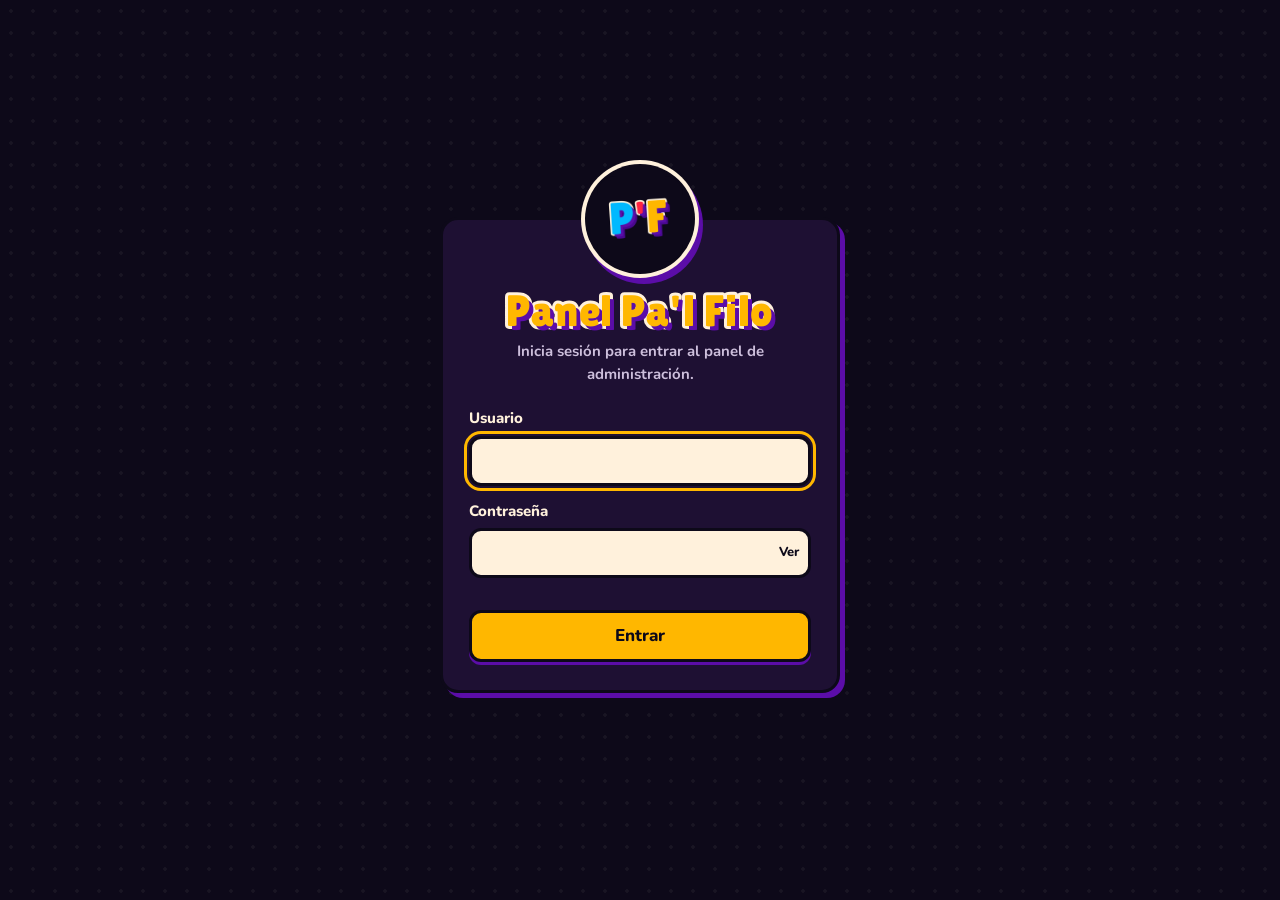
==== Pages/admin.html @ 674d51af "Fuera TAZ: el panel de administración pasa a Pa'l Filo Logo y favicon nuevos, carpa noche en vez del" ====
<!DOCTYPE html>
<html lang="es">
<head>
<meta charset="utf-8">
<meta name="robots" content="noindex">
<title>Admin Pa'l Filo</title>
<link rel="icon" href="../IMG/favicon.png?v=46" type="image/png">
<!-- Entrada del panel: pide sesión y abre la página de inicio del usuario
     (admin → Estadísticas) -->
<script src="../JS/auth.js?v=46"></script>
<script>if(PF_AUTH.activa())location.replace(PF_AUTH.inicio())</script>
</head>
<body style="background:#1c0f0c;color:#fff3dc;font-family:system-ui,sans-serif">
<p><a href="../index.html" style="color:#ffc933">Ir al inicio de sesión</a></p>
</body>
</html>
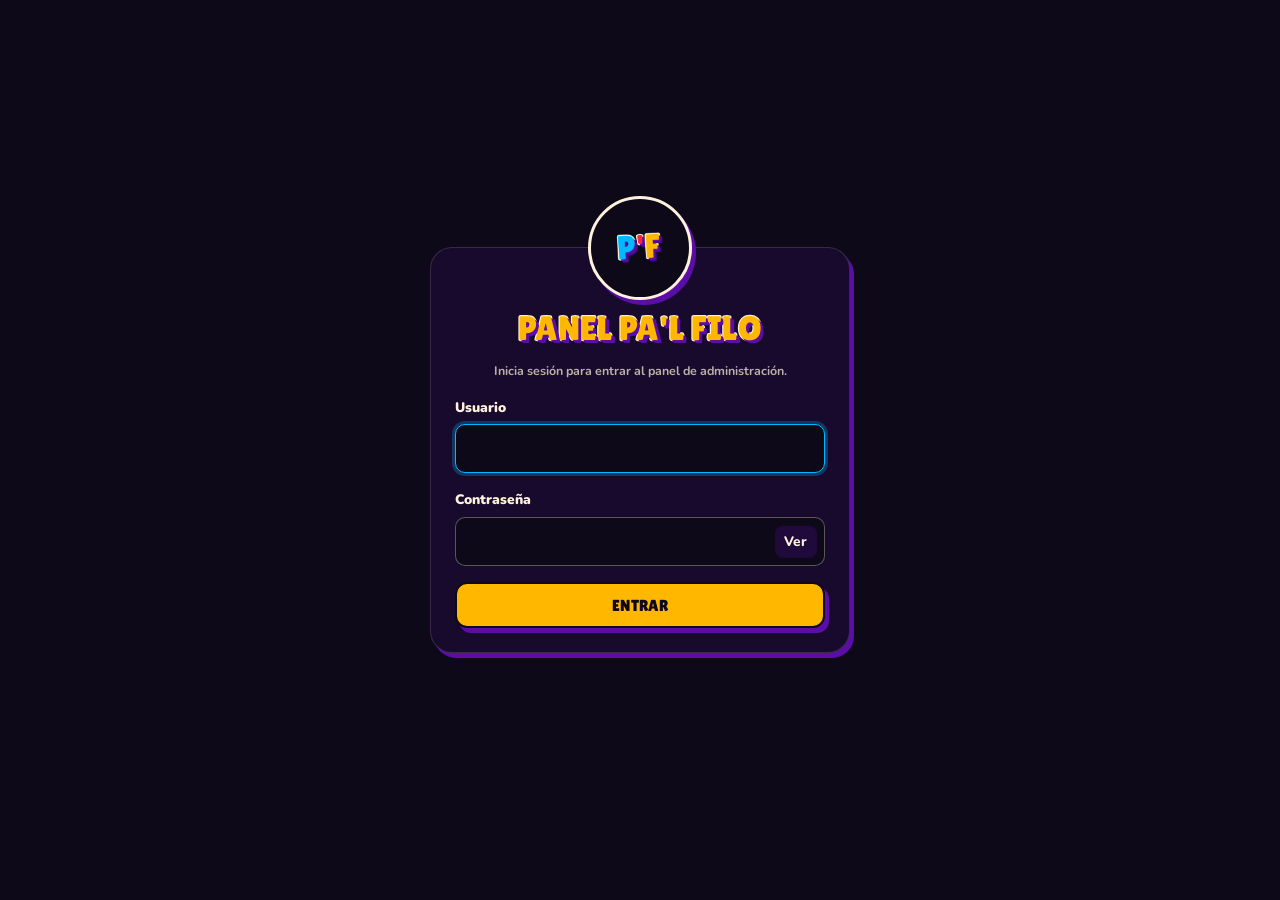
==== commit 4cb00f85: "Panel de administración reconstruido con la guía de Pa'l Filo Una sola hoja de estilos (panel.css) s" ====
--- a/Pages/admin.html
+++ b/Pages/admin.html
@@ -4,10 +4,16 @@
 <meta charset="utf-8">
 <meta name="robots" content="noindex">
 <title>Admin Pa'l Filo</title>
-<link rel="icon" href="../IMG/favicon.png?v=46" type="image/png">
+<meta name="theme-color" content="#0D0919">
+<link rel="preconnect" href="https://fonts.googleapis.com">
+<link rel="preconnect" href="https://fonts.gstatic.com" crossorigin>
+<link href="https://fonts.googleapis.com/css2?family=Lilita+One&family=Nunito:wght@500;600;700;800;900&display=swap" rel="stylesheet">
+<link rel="stylesheet" href="../Styles/palfilo.css?v=47">
+<link rel="stylesheet" href="../Styles/panel.css?v=47">
+<link rel="icon" href="../IMG/favicon.png?v=47" type="image/png">
 <!-- Entrada del panel: pide sesión y abre la página de inicio del usuario
      (admin → Estadísticas) -->
-<script src="../JS/auth.js?v=46"></script>
+<script src="../JS/auth.js?v=47"></script>
 <script>if(PF_AUTH.activa())location.replace(PF_AUTH.inicio())</script>
 </head>
 <body style="background:#1c0f0c;color:#fff3dc;font-family:system-ui,sans-serif">
--- a/Styles/palfilo.css
+++ b/Styles/palfilo.css
@@ -0,0 +1,276 @@
+/* =====================================================================
+   Pa'l Filo · Sistema de diseño
+   Fuente de verdad: Guía de marca (tazmaniafood.github.io/branding-TAZ)
+   Solo tokens aprobados. Las superficies se mezclan de noche + uva + crema.
+   Reglas: ninguna letra brilla; el brillo vive solo en formas e imágenes
+   de ambiente. Placas = borde noche + sombra uva en bloque.
+   ===================================================================== */
+@layer tokens, reset, base, layout, components, utilities;
+
+@layer tokens {
+  :root {
+    color-scheme: dark;
+    /* Paleta */
+    --noche: #0D0919;
+    --uva: #5B0DA8;
+    --crema: #FFF1DC;
+    --mango: #FFB700;
+    --tomate: #FF2440;
+    --cian: #00B9FF;
+    --lima: #7CFF6B;
+
+    /* Superficies y texto: mezclas de la paleta */
+    --sup-1: color-mix(in srgb, var(--uva) 14%, var(--noche));
+    --sup-2: color-mix(in srgb, var(--uva) 24%, var(--noche));
+    --sup-3: color-mix(in srgb, var(--uva) 34%, var(--noche));
+    --linea: rgb(255 241 220 / 0.14);
+    --linea-fuerte: rgb(255 241 220 / 0.32);
+    --texto: var(--crema);
+    --texto-2: color-mix(in srgb, var(--crema) 72%, var(--noche));
+    --texto-3: color-mix(in srgb, var(--crema) 52%, var(--noche));
+
+    /* Letras */
+    --f-letrero: 'Lilita One', system-ui, sans-serif;
+    --f-texto: 'Nunito', system-ui, sans-serif;
+    --t-0: clamp(0.8rem, 0.78rem + 0.1vw, 0.86rem);
+    --t-1: clamp(0.94rem, 0.9rem + 0.15vw, 1rem);
+    --t-2: clamp(1.1rem, 1rem + 0.4vw, 1.3rem);
+    --t-3: clamp(1.5rem, 1.2rem + 1.2vw, 2.1rem);
+    --t-4: clamp(2.2rem, 1.6rem + 2.6vw, 3.6rem);
+    --t-5: clamp(2.8rem, 1.8rem + 4.6vw, 5.6rem);
+
+    /* Espacios */
+    --e-1: 0.25rem; --e-2: 0.5rem; --e-3: 0.75rem; --e-4: 1rem;
+    --e-5: 1.5rem; --e-6: 2rem; --e-7: 3rem; --e-8: 4.5rem;
+
+    /* Formas */
+    --r-1: 8px; --r-2: 12px; --r-3: 16px; --r-4: 22px; --r-pill: 999px;
+    --borde: 2px solid var(--noche);
+    --sombra: 4px 5px 0 var(--uva);
+    --sombra-chica: 3px 3px 0 var(--uva);
+    --ancho: 1200px;
+    --carpa-alto: 76px;
+    --ease: cubic-bezier(0.2, 0.7, 0.2, 1);
+    --rebote: cubic-bezier(0.34, 1.56, 0.64, 1);
+  }
+}
+
+@layer reset {
+  *, *::before, *::after { box-sizing: border-box; }
+  html { -webkit-text-size-adjust: 100%; font-synthesis: none; scroll-padding-top: calc(var(--carpa-alto) + 16px); }
+  body, h1, h2, h3, h4, p, figure, ul, ol, fieldset { margin: 0; }
+  ul[role="list"], ol[role="list"] { padding: 0; list-style: none; }
+  img, svg { display: block; max-width: 100%; height: auto; }
+  button, input, select, textarea { font: inherit; color: inherit; }
+  button { cursor: pointer; }
+  fieldset { border: 0; padding: 0; min-width: 0; }
+  [hidden] { display: none !important; }
+}
+
+@layer base {
+  @view-transition { navigation: auto; }
+  body {
+    min-height: 100dvh; display: flex; flex-direction: column;
+    background: var(--noche); color: var(--texto);
+    font: 500 var(--t-1)/1.55 var(--f-texto);
+    padding-bottom: env(safe-area-inset-bottom, 0px);
+  }
+  :focus-visible { outline: 3px solid var(--cian); outline-offset: 3px; border-radius: 6px; }
+  a { color: inherit; }
+  ::selection { background: var(--mango); color: var(--noche); }
+  @media (prefers-reduced-motion: reduce) {
+    *, *::before, *::after { animation-duration: 0.01ms !important; animation-iteration-count: 1 !important; transition-duration: 0.01ms !important; scroll-behavior: auto !important; }
+    @view-transition { navigation: none; }
+  }
+}
+
+@layer layout {
+  .envoltura { width: min(100% - 2 * var(--e-4), var(--ancho)); margin-inline: auto; }
+  main { flex: 1; }
+  .seccion { padding-block: var(--e-7); }
+  .sr { position: absolute; width: 1px; height: 1px; padding: 0; margin: -1px; overflow: hidden; clip: rect(0 0 0 0); white-space: nowrap; border: 0; }
+}
+
+@layer components {
+  /* ---------- Letrero de picó: títulos ----------
+     Relleno de color, contorno crema y sombra uva en bloque. Sin brillo. */
+  .letrero {
+    font-family: var(--f-letrero); font-weight: 400; text-transform: uppercase; line-height: 0.98;
+    color: var(--n, var(--mango));
+    -webkit-text-stroke: 0.07em var(--crema); paint-order: stroke fill;
+    text-shadow: 0.06em 0.06em 0 var(--uva), 0.1em 0.1em 0 var(--uva);
+    letter-spacing: 0.01em;
+  }
+  /* Lilita plana: frases, botones, etiquetas */
+  .plana { font-family: var(--f-letrero); font-weight: 400; text-transform: uppercase; letter-spacing: 0.02em; line-height: 1.05; }
+
+  /* ---------- Carpa (barra de arriba) ---------- */
+  .carpa {
+    position: sticky; top: 0; z-index: 40; isolation: isolate;
+    background: var(--noche);
+    padding-top: env(safe-area-inset-top, 0px);
+  }
+  .carpa::before {
+    content: ""; position: absolute; inset: 0; z-index: -1; opacity: 0.2;
+    background: url("../IMG/Marca/azulejos-costenos.svg") 0 0 / 420px auto repeat;
+  }
+  .carpa::after {
+    content: ""; position: absolute; left: 0; right: 0; top: 100%; height: 12px; pointer-events: none;
+    background: radial-gradient(circle at 14px 0, var(--noche) 11px, var(--linea-fuerte) 11px 12.5px, transparent 13px) 0 0 / 28px 12px repeat-x;
+  }
+  .carpa__fila { display: flex; align-items: center; gap: var(--e-3); min-height: var(--carpa-alto); padding-inline: max(var(--e-4), env(safe-area-inset-left)); }
+  .sello {
+    flex: none; display: block; width: 56px; height: 56px; border-radius: 50%;
+    background: var(--noche); border: 3px solid var(--crema); box-shadow: var(--sombra-chica);
+    view-transition-name: sello; transition: transform 0.2s var(--ease);
+  }
+  .sello:hover { transform: rotate(-8deg) scale(1.05); }
+  .sello img { width: 100%; height: 100%; object-fit: contain; padding: 4px; }
+  .menu { flex: 1; min-width: 0; display: flex; gap: var(--e-2); overflow-x: auto; scrollbar-width: none; padding: 6px 4px 9px; }
+  .menu::-webkit-scrollbar { display: none; }
+  .menu a {
+    flex: none; text-decoration: none; color: var(--noche);
+    font: 400 0.95rem/1 var(--f-letrero); text-transform: uppercase; letter-spacing: 0.03em;
+    padding: 0.62rem 0.95rem 0.55rem; border-radius: var(--r-2);
+    background: color-mix(in srgb, var(--crema) 92%, var(--noche)); border: var(--borde); box-shadow: var(--sombra-chica);
+    transition: transform 0.15s var(--ease), background 0.15s;
+  }
+  .menu a:hover { background: var(--crema); transform: translateY(-2px); }
+  .menu a[aria-current="page"] { background: var(--mango); }
+  .carrito-btn { flex: none; display: inline-flex; align-items: center; gap: 0.5rem; }
+  .carrito-btn img { width: 22px; height: 22px; }
+  .carrito-btn b { min-width: 1.6em; padding: 0.15em 0.4em; border-radius: var(--r-pill); background: var(--tomate); color: var(--crema); font: 900 0.8rem/1.2 var(--f-texto); text-align: center; }
+  @media (max-width: 720px) {
+    .carpa__fila { flex-wrap: wrap; row-gap: 0; padding-top: 8px; }
+    .menu { order: 3; flex-basis: 100%; margin-inline: calc(-1 * var(--e-4)); padding-inline: var(--e-4); }
+    .carrito-btn { margin-left: auto; }
+  }
+
+  /* ---------- Botones ---------- */
+  .btn {
+    display: inline-flex; align-items: center; justify-content: center; gap: 0.5rem; text-decoration: none; text-align: center;
+    font: 400 1rem/1 var(--f-letrero); text-transform: uppercase; letter-spacing: 0.03em;
+    padding: 0.85rem 1.3rem 0.75rem; border-radius: var(--r-2); border: var(--borde); color: var(--noche);
+    box-shadow: var(--sombra); transition: translate 0.15s var(--ease), box-shadow 0.15s var(--ease);
+  }
+  .btn:hover { translate: 0 -2px; box-shadow: 5px 7px 0 var(--uva); }
+  .btn:active { translate: 3px 4px; box-shadow: 0 0 0 var(--uva); }
+  .btn--primario { background: var(--mango); }
+  .btn--secundario { background: var(--crema); }
+  .btn--whatsapp { background: var(--lima); }
+  .btn--chico { font-size: 0.85rem; padding: 0.6rem 0.9rem 0.52rem; }
+  .btn--grande { font-size: 1.15rem; padding: 1rem 1.6rem 0.9rem; }
+  .btn:disabled, .btn[aria-disabled="true"] {
+    background: color-mix(in srgb, var(--crema) 22%, var(--noche)); color: color-mix(in srgb, var(--crema) 55%, var(--noche));
+    box-shadow: none; translate: none; cursor: not-allowed;
+  }
+  .btn-texto { background: none; border: 0; padding: 0.3rem 0; color: var(--texto-2); font-weight: 800; text-decoration: underline; text-underline-offset: 3px; }
+  .btn-texto:hover { color: var(--crema); }
+
+  /* ---------- Segmento ---------- */
+  .segmento { display: flex; align-items: center; gap: 4px; padding: 5px; border-radius: var(--r-pill); background: var(--noche); border: 1.5px solid var(--linea); }
+  .segmento__label { flex: none; color: var(--texto-2); font-weight: 900; font-size: var(--t-0); padding: 0 0.5rem 0 0.6rem; }
+  .segmento__label small { display: block; font-weight: 700; color: var(--texto-3); }
+
+  /* ---------- Chips ---------- */
+  .chip {
+    display: inline-flex; align-items: center; gap: 0.4rem; font: 400 0.9rem/1 var(--f-letrero); text-transform: uppercase; letter-spacing: 0.03em;
+    padding: 0.55rem 0.9rem 0.48rem; border-radius: var(--r-pill); color: var(--crema); background: transparent;
+    border: 2px solid var(--linea-fuerte); transition: background 0.15s, color 0.15s, border-color 0.15s;
+  }
+  .chip:hover { border-color: var(--mango); color: var(--mango); }
+  .chip[aria-pressed="true"], .chip.on { background: var(--mango); color: var(--noche); border-color: var(--noche); box-shadow: var(--sombra-chica); }
+
+  /* ---------- Contador ---------- */
+  .contador { display: inline-flex; align-items: center; gap: 0.15rem; padding: 0.2rem; border-radius: var(--r-pill); border: 2px solid var(--linea-fuerte); background: var(--noche); }
+  .contador button, .contador [role="button"] {
+    display: grid; place-items: center; width: 2.2rem; height: 2.2rem; border-radius: 50%; border: 0;
+    background: var(--crema); color: var(--noche); font: 900 1.15rem/1 var(--f-texto); cursor: pointer; user-select: none;
+  }
+  .contador button:hover, .contador [role="button"]:hover { background: var(--mango); }
+  .contador > span, .contador > i, .contador > b { min-width: 2rem; text-align: center; font: 400 1.1rem/1 var(--f-letrero); font-style: normal; color: var(--crema); }
+
+  /* ---------- Precios ---------- */
+  .precio {
+    display: inline-block; font: 900 0.85rem/1 var(--f-texto); letter-spacing: 0.01em; font-variant-numeric: tabular-nums;
+    color: var(--mango); background: var(--noche); border-radius: var(--r-pill); padding: 0.38rem 0.7rem; border: 1px solid rgb(255 183 0 / 0.35);
+  }
+  .precio:empty { display: none; }
+  .precio--extra { color: var(--crema); border-color: var(--linea-fuerte); }
+  .total {
+    display: inline-flex; align-items: baseline; gap: 0.5rem; font: 400 2rem/1 var(--f-letrero); color: var(--noche);
+    background: var(--mango); border: var(--borde); border-radius: var(--r-2); padding: 0.55rem 1rem 0.45rem; box-shadow: var(--sombra);
+    font-variant-numeric: tabular-nums;
+  }
+  .total small { font: 900 0.7rem/1 var(--f-texto); text-transform: uppercase; letter-spacing: 0.08em; }
+
+  /* ---------- Etiquetas ---------- */
+  .etiqueta { display: inline-block; font: 400 0.78rem/1 var(--f-letrero); text-transform: uppercase; letter-spacing: 0.04em; padding: 0.42rem 0.6rem 0.36rem; border-radius: var(--r-1); }
+  .etiqueta--promo { background: var(--tomate); color: var(--crema); }
+  .etiqueta--suave { border: 1.5px solid var(--linea-fuerte); color: var(--crema); }
+  .etiqueta--mango { background: var(--mango); color: var(--noche); }
+
+  /* ---------- Campos ---------- */
+  .campo { display: grid; gap: 0.4rem; }
+  .campo > span { font-weight: 900; color: var(--crema); font-size: var(--t-0); }
+  .campo > span i { font-style: normal; font-weight: 600; color: var(--texto-3); }
+  .campo input, .campo select, .campo textarea {
+    width: 100%; color: var(--crema); background: var(--noche); border: 1.5px solid var(--linea-fuerte); border-radius: 10px; padding: 0.75rem 0.85rem;
+  }
+  .campo input::placeholder { color: var(--texto-3); }
+  .campo input:focus, .campo select:focus, .campo textarea:focus { outline: none; border-color: var(--cian); box-shadow: 0 0 0 3px rgb(0 185 255 / 0.25); }
+  .campo.mal input { border-color: var(--tomate); box-shadow: 0 0 0 3px rgb(255 36 64 / 0.22); }
+
+  /* ---------- Tarjeta base ---------- */
+  .tarjeta { background: var(--sup-1); border: 1.5px solid var(--linea); border-radius: var(--r-3); }
+
+  /* ---------- Cenefa: línea decorativa de sección ---------- */
+  .cenefa { display: block; height: 10px; width: 120px; background: radial-gradient(circle at 5px 5px, var(--n, var(--mango)) 3px, transparent 3.5px) 0 0 / 14px 10px repeat-x; }
+
+  /* ---------- Pie ---------- */
+  .pie { position: relative; margin-top: var(--e-8); padding: var(--e-7) 0 calc(var(--e-6) + env(safe-area-inset-bottom, 0px)); background: var(--noche); isolation: isolate; text-align: center; }
+  .pie::before { content: ""; position: absolute; inset: 0; z-index: -1; opacity: 0.14; background: url("../IMG/Marca/azulejos-costenos.svg") 0 0 / 420px auto repeat; }
+  .pie::after { content: ""; position: absolute; left: 0; right: 0; bottom: 100%; height: 12px; background: radial-gradient(circle at 14px 12px, var(--noche) 11px, var(--linea-fuerte) 11px 12.5px, transparent 13px) 0 0 / 28px 12px repeat-x; }
+  .pie__logo { width: min(280px, 70vw); margin: 0 auto var(--e-3); }
+  .pie__lema { font: 400 var(--t-2)/1.1 var(--f-letrero); text-transform: uppercase; color: var(--crema); }
+  .pie__redes { display: flex; justify-content: center; gap: var(--e-3); margin: var(--e-5) 0; padding: 0; list-style: none; }
+  .pie__redes img { width: 22px; height: 22px; border-radius: 50%; }
+  .pie__meta { color: var(--texto-3); font-size: var(--t-0); }
+
+  /* ---------- Carrito (cajón) ---------- */
+  .velo { position: fixed; inset: 0; z-index: 60; background: rgb(13 9 25 / 0.72); opacity: 0; pointer-events: none; transition: opacity 0.25s; }
+  .velo.on { opacity: 1; pointer-events: auto; }
+  .cajon {
+    position: fixed; top: 0; right: 0; bottom: 0; z-index: 61; width: min(420px, 100%);
+    display: flex; flex-direction: column; background: var(--sup-1); border-left: 2px solid var(--linea-fuerte);
+    padding-top: env(safe-area-inset-top, 0px); padding-bottom: env(safe-area-inset-bottom, 0px);
+    transform: translateX(105%); transition: transform 0.3s var(--ease); visibility: hidden;
+  }
+  .cajon.on { transform: none; visibility: visible; }
+  .cajon__cab { display: flex; align-items: center; justify-content: space-between; gap: var(--e-3); padding: var(--e-4) var(--e-4) var(--e-3); border-bottom: 1px solid var(--linea); }
+  .cajon__cab h2 { font-size: var(--t-3); }
+  .cajon__items { flex: 1; overflow-y: auto; padding: var(--e-3) var(--e-4); display: grid; align-content: start; gap: var(--e-3); }
+  .cajon__vacio { text-align: center; color: var(--texto-2); padding: var(--e-7) var(--e-4); }
+  .cajon__vacio img { width: 84px; margin: 0 auto var(--e-3); opacity: 0.85; }
+  .linea-pedido { padding: var(--e-3) var(--e-4); border-radius: var(--r-3); background: var(--noche); border: 1.5px solid var(--linea); display: grid; gap: 0.45rem; }
+  .linea-pedido .fila { display: flex; align-items: center; justify-content: space-between; gap: var(--e-3); }
+  .linea-pedido .nm { font-weight: 900; }
+  .linea-pedido .pt { font-weight: 900; color: var(--mango); font-variant-numeric: tabular-nums; }
+  .linea-pedido .ln { color: var(--texto-2); font-size: var(--t-0); }
+  .cajon__pie { padding: var(--e-4); border-top: 1px solid var(--linea); display: grid; gap: var(--e-3); }
+  .cajon__total { display: flex; justify-content: space-between; align-items: baseline; font: 400 var(--t-3)/1 var(--f-letrero); }
+  .cajon__total span:first-child { font: 900 var(--t-0)/1 var(--f-texto); text-transform: uppercase; letter-spacing: 0.08em; color: var(--texto-2); }
+
+  /* ---------- Aviso (toast) ---------- */
+  .aviso {
+    position: fixed; left: 50%; bottom: calc(96px + env(safe-area-inset-bottom, 0px)); z-index: 70; translate: -50% 20px; opacity: 0; pointer-events: none;
+    background: var(--lima); color: var(--noche); font-weight: 900; padding: 0.7rem 1.1rem; border-radius: var(--r-pill); border: var(--borde); box-shadow: var(--sombra-chica);
+    transition: opacity 0.2s, translate 0.25s var(--rebote);
+  }
+  .aviso.on { opacity: 1; translate: -50% 0; }
+}
+
+@layer utilities {
+  .centro { text-align: center; }
+  .apilado > * + * { margin-top: var(--e-4); }
+}
--- a/Styles/panel.css
+++ b/Styles/panel.css
@@ -0,0 +1,561 @@
+/* =====================================================================
+   Pa'l Filo · Panel de administración
+   Se apoya en palfilo.css (tokens y componentes de la guía) y arma las
+   piezas propias del panel solo con esos tokens: tablero de cocina,
+   entregas, tabla de pedidos, estadísticas y editor del menú.
+   Colores de estado: nuevo cian, en reparto mango, para llevar crema,
+   entregado lima y cancelado tomate. Ninguna letra brilla.
+   ===================================================================== */
+:root {
+  --e-nuevo: var(--cian); --e-cocina: var(--mango); --e-reparto: var(--mango);
+  --e-llevar: var(--crema); --e-entregado: var(--lima); --e-cancelado: var(--tomate);
+}
+main { width: min(100% - 2 * var(--e-4), 1240px); margin-inline: auto; padding-block: var(--e-6) var(--e-8); }
+.ancho-1000 main, main.ancho-1000 { max-width: 1000px; }
+
+/* ---------- Carpa del panel: el sello abre el menú de la cuenta ---------- */
+.carpa { position: sticky; }
+.carpa .sello { cursor: pointer; }
+.carpa.solo .menu { display: none; }
+.cuenta-menu {
+  position: absolute; z-index: 50; top: calc(100% + 18px); left: max(var(--e-4), env(safe-area-inset-left)); min-width: 220px;
+  display: none; padding: var(--e-4); background: var(--sup-1); color: var(--crema);
+  border: 1.5px solid var(--linea-fuerte); border-radius: var(--r-3); box-shadow: var(--sombra);
+}
+.cuenta-menu.on { display: grid; gap: var(--e-3); animation: abre 0.15s var(--ease); }
+@keyframes abre { from { opacity: 0; transform: translateY(-6px); } }
+.cuenta-menu .rol { display: flex; align-items: center; gap: var(--e-2); color: var(--texto-2); font-weight: 800; font-size: var(--t-0); }
+.cuenta-menu .rol b { background: var(--mango); color: var(--noche); border-radius: var(--r-pill); padding: 0.15rem 0.6rem; font: 400 0.9rem/1.3 var(--f-letrero); }
+.cuenta-menu .salir { width: 100%; justify-content: center; }
+
+/* ---------- Cabecera de página ---------- */
+.pagehead { display: grid; justify-items: center; gap: var(--e-2); margin-bottom: var(--e-6); text-align: center; }
+.pagehead h1 { font-size: var(--t-4); }
+.pagehead p { color: var(--texto-2); font-weight: 700; max-width: 60ch; }
+.pagehead .meta { display: flex; flex-wrap: wrap; justify-content: center; gap: var(--e-2); margin-top: var(--e-1); }
+.pagehead .meta:empty { display: none; }
+.cuenta, .pendientes { display: inline-flex; align-items: center; gap: 0.4rem; border-radius: var(--r-pill); padding: 0.25rem 0.75rem; font-weight: 900; font-size: var(--t-0); }
+.cuenta { background: rgb(255 183 0 / 0.14); color: var(--mango); }
+.pendientes { border: 1.5px dashed rgb(255 183 0 / 0.6); color: var(--mango); }
+.cuenta:empty, .pendientes:empty { display: none; }
+.demo { display: inline-flex; align-items: center; border: 1.5px dashed var(--mango); color: var(--mango); border-radius: var(--r-2); padding: 0.3rem 0.7rem; font-weight: 900; font-size: var(--t-0); }
+
+/* ---------- Pastilla de estado ---------- */
+.estado { display: inline-flex; align-items: center; padding: 0.22rem 0.65rem; border-radius: var(--r-pill); font: 900 0.76rem/1.2 var(--f-texto); white-space: nowrap; color: var(--noche); background: var(--e); }
+.e-nuevo { --e: var(--e-nuevo); } .e-cocina { --e: var(--e-cocina); } .e-reparto { --e: var(--e-reparto); }
+.e-llevar { --e: var(--e-llevar); } .e-cancelado { --e: var(--e-cancelado); } .e-entregado { --e: var(--e-entregado); }
+
+/* ---------- Filtros y pestañas: segmento de la guía ---------- */
+.chips:not(.muestra .chips) {
+  display: flex; flex-wrap: wrap; justify-content: center; gap: 4px; width: max-content; max-width: 100%; margin: 0 auto var(--e-5);
+  padding: 5px; background: var(--noche); border: 1.5px solid var(--linea); border-radius: var(--r-pill);
+}
+.f, .tab, .pl {
+  display: inline-flex; align-items: center; gap: 0.45rem; background: transparent; color: var(--texto-2); border: 0; border-radius: var(--r-pill);
+  padding: 0.5rem 0.95rem; font: 800 0.88rem/1.2 var(--f-texto); white-space: nowrap; transition: background 0.15s, color 0.15s;
+}
+.f:hover, .tab:hover, .pl:hover { color: var(--crema); background: rgb(255 241 220 / 0.06); }
+.f.on, .tab.on, .pl.on { background: var(--mango); color: var(--noche); box-shadow: 2px 3px 0 var(--uva); }
+.f b, .tab .n, .pl .n { min-width: 1.4rem; padding: 0 0.4rem; text-align: center; background: rgb(255 241 220 / 0.1); color: inherit; border-radius: var(--r-pill); font: 900 0.72rem/1.6 var(--f-texto); }
+.f.on b, .tab.on .n, .pl.on .n { background: rgb(13 9 25 / 0.18); }
+.tab .n, .pl .n { background: var(--tomate); color: var(--crema); }
+
+/* ---------- Superficies ---------- */
+.caja, .panel { background: var(--sup-1); border: 1.5px solid var(--linea); border-radius: var(--r-4); min-width: 0; }
+.caja { overflow: hidden; }
+.banda { display: flex; align-items: center; justify-content: space-between; gap: var(--e-3); padding: var(--e-4) var(--e-5); border-bottom: 1px solid var(--linea); font: 900 1.05rem/1.25 var(--f-texto); }
+.banda > span:first-child { display: flex; align-items: baseline; flex-wrap: wrap; gap: 2px 10px; min-width: 0; }
+.banda > span:first-child::before { content: ""; align-self: center; width: 4px; height: 18px; border-radius: 2px; background: var(--c, var(--mango)); }
+.banda small { font: 700 var(--t-0)/1.3 var(--f-texto); color: var(--texto-2); }
+.banda .n { flex: none; min-width: 2rem; padding: 0.1rem 0.6rem; text-align: center; background: rgb(255 241 220 / 0.08); border-radius: var(--r-pill); font: 900 0.8rem/1.6 var(--f-texto); }
+.cuerpo { padding: var(--e-4) var(--e-5); }
+.c-azul { --c: var(--cian); } .c-verde { --c: var(--lima); } .c-naranja, .c-amarillo { --c: var(--mango); } .c-crema, .c-morado { --c: var(--crema); } .c-rojo { --c: var(--tomate); }
+.empty { padding: var(--e-6) var(--e-4); text-align: center; color: var(--texto-2); font-weight: 700; border: 1.5px dashed var(--linea-fuerte); border-radius: var(--r-3); }
+
+/* ---------- Botones generados por el panel ---------- */
+.btn:not([class*="btn--"]) { background: var(--crema); }
+.btn.go { background: var(--mango); }
+.btn.ok { background: var(--lima); }
+.btn.sm { font-size: 0.85rem; padding: 0.55rem 0.85rem 0.48rem; }
+.btn-txt, .mini, .ver { background: none; border: 0; padding: 0.2rem 0; color: var(--mango); font-weight: 800; font-size: var(--t-0); text-decoration: underline; text-underline-offset: 3px; }
+
+/* ---------- Campos suaves ---------- */
+.fld, .buscar { background: var(--noche); color: var(--crema); border: 1.5px solid var(--linea); border-radius: 10px; transition: border-color 0.15s; }
+.fld:hover { border-color: var(--linea-fuerte); }
+.fld:focus, .buscar:focus-within { outline: none; border-color: var(--cian); box-shadow: 0 0 0 3px rgb(0 185 255 / 0.22); }
+.fld::placeholder, .buscar input::placeholder { color: var(--texto-3); }
+.buscar { flex: 1 1 260px; display: flex; align-items: center; gap: var(--e-2); padding: 2px var(--e-3); }
+.buscar input { flex: 1; min-width: 0; border: 0; background: none; color: var(--crema); font-weight: 700; padding: 0.55rem 0; outline: none; }
+.buscar svg { flex: none; opacity: 0.6; }
+[aria-invalid="true"] { border-color: var(--tomate) !important; box-shadow: 0 0 0 3px rgb(255 36 64 / 0.22) !important; }
+.err { margin: 0; color: var(--tomate); font-weight: 800; font-size: var(--t-0); }
+.err:empty { display: none; }
+
+/* ---------- Aviso (toast) ---------- */
+.toast {
+  pointer-events: none; position: fixed; left: 50%; bottom: calc(22px + env(safe-area-inset-bottom, 0px)); z-index: 70;
+  translate: -50% 160%; visibility: hidden; background: var(--lima); color: var(--noche); border: var(--borde); border-radius: var(--r-pill);
+  padding: 0.6rem 1.1rem; font-weight: 900; box-shadow: var(--sombra-chica); transition: translate 0.3s var(--rebote);
+}
+.toast.on { translate: -50% 0; visibility: visible; }
+
+/* ---------- Pie ---------- */
+.pie--panel { margin-top: var(--e-6); padding-block: var(--e-6) calc(var(--e-5) + env(safe-area-inset-bottom, 0px)); }
+.pie--panel .pie__logo { width: 200px; }
+
+/* =====================================================================
+   Inicio de sesión
+   ===================================================================== */
+.login-main { display: grid; place-items: center; min-height: 100dvh; padding: var(--e-5) var(--e-4); }
+.login { position: relative; width: min(420px, 100%); padding: 64px var(--e-5) var(--e-5); display: grid; gap: var(--e-4); text-align: center; box-shadow: var(--sombra); }
+.login .logo { position: absolute; left: 50%; top: 0; translate: -50% -50%; width: 104px; height: 104px; border-radius: 50%; background: var(--noche); border: 3px solid var(--crema); box-shadow: var(--sombra); }
+.login .logo img { width: 100%; height: 100%; object-fit: contain; padding: 8px; }
+.login h1 { font-size: var(--t-3); }
+.login .sub { color: var(--texto-2); }
+.login form { display: grid; gap: var(--e-4); text-align: left; }
+.login label { display: grid; gap: 0.4rem; font-weight: 900; font-size: var(--t-0); }
+.login input { width: 100%; color: var(--crema); background: var(--noche); border: 1.5px solid var(--linea-fuerte); border-radius: 10px; padding: 0.8rem 0.85rem; font-weight: 700; }
+.login input:focus-visible { outline: none; border-color: var(--cian); box-shadow: 0 0 0 3px rgb(0 185 255 / 0.25); }
+.login .clave { position: relative; display: block; }
+.login .clave input { padding-right: 4.5rem; }
+.login .ver { position: absolute; right: 0.5rem; top: 50%; translate: 0 -50%; text-decoration: none; background: var(--sup-2); color: var(--crema); border-radius: var(--r-1); padding: 0.35rem 0.6rem; }
+.login .btn { width: 100%; }
+.login .err { text-align: center; }
+
+/* =====================================================================
+   Cocina: tablero de tickets que se arrastran
+   ===================================================================== */
+.tablero { display: grid; grid-template-columns: repeat(2, minmax(0, 1fr)); gap: var(--e-5); align-items: start; max-width: 1000px; margin-inline: auto; }
+.col { background: var(--sup-1); border: 1.5px solid var(--linea); border-radius: var(--r-4); overflow: hidden; transition: transform 0.12s, box-shadow 0.12s; }
+.col[data-estado="nuevo"] { --c: var(--e-nuevo); }
+.col[data-estado="listo"] { --c: var(--e-reparto); }
+.col h2 { display: flex; align-items: center; justify-content: space-between; gap: var(--e-3); padding: var(--e-3) var(--e-4); font: 400 var(--t-2)/1 var(--f-letrero); text-transform: uppercase; color: var(--noche); background: var(--c); border-bottom: var(--borde); }
+.col h2 .n { min-width: 2.2rem; padding: 0.15rem 0.5rem; text-align: center; background: var(--noche); color: var(--crema); border-radius: var(--r-pill); font: 400 1rem/1.4 var(--f-letrero); }
+.lista { display: grid; gap: var(--e-4); padding: var(--e-4); min-height: 160px; }
+.col.sobre { transform: translateY(-3px); box-shadow: 0 0 0 3px var(--c), var(--sombra); }
+.col.sobre .lista { background: color-mix(in srgb, var(--c) 12%, transparent); }
+.ticket {
+  position: relative; background: var(--crema); color: var(--noche); border: var(--borde); border-radius: 6px 6px var(--r-3) var(--r-3);
+  box-shadow: var(--sombra-chica); padding: var(--e-3) var(--e-4) var(--e-5); animation: entra 0.25s var(--ease);
+  cursor: grab; touch-action: pan-y; user-select: none; -webkit-user-select: none; -webkit-touch-callout: none;
+}
+.ticket::before { content: ""; position: absolute; left: -2px; right: -2px; top: -8px; height: 8px; background: radial-gradient(circle at 6px 8px, var(--tk, var(--crema)) 4.5px, var(--noche) 4.5px 6.5px, transparent 7px) 0 0 / 12px 8px repeat-x; }
+.ticket.agarrado { transform: scale(1.03); box-shadow: var(--sombra); }
+@keyframes entra { from { opacity: 0; transform: translateY(6px); } }
+.ticket header { display: flex; flex-wrap: wrap; align-items: center; gap: 6px 8px; padding-bottom: var(--e-2); border-bottom: 2px dashed rgb(13 9 25 / 0.22); }
+.ticket header b { font: 400 1.45rem/1 var(--f-letrero); }
+.ticket header .estado { border: 2px solid var(--noche); }
+.ticket .t { margin-left: auto; font-size: var(--t-0); font-weight: 800; color: color-mix(in srgb, var(--noche) 70%, var(--crema)); }
+.ticket ul { margin: var(--e-2) 0 0; padding: 0; list-style: none; display: grid; gap: 5px; }
+.ticket li { font-weight: 800; line-height: 1.3; }
+.ticket li small { display: block; font-size: var(--t-0); font-weight: 700; color: color-mix(in srgb, var(--noche) 70%, var(--crema)); }
+.agarre { position: absolute; left: 50%; bottom: 6px; translate: -50% 0; display: grid; gap: 2px; }
+.agarre i { display: block; width: 22px; height: 2px; border-radius: 2px; background: rgb(13 9 25 / 0.25); }
+.ticket.tarde { --tk: color-mix(in srgb, var(--tomate) 16%, var(--crema)); background: var(--tk); box-shadow: var(--sombra-chica), inset 0 0 0 3px var(--tomate); }
+.ticket.tarde .t { color: var(--tomate); }
+.ticket.levantado { opacity: 0.35; }
+.ticket:focus-visible { outline: 3px solid var(--cian); outline-offset: 3px; }
+.fantasma { position: fixed; left: 0; top: 0; z-index: 80; margin: 0; pointer-events: none; cursor: grabbing; box-shadow: 10px 14px 0 rgb(13 9 25 / 0.6); animation: none; }
+body.arrastrando { cursor: grabbing; }
+.cancelar {
+  position: fixed; left: 50%; bottom: calc(18px + env(safe-area-inset-bottom, 0px)); z-index: 70; translate: -50% 160%;
+  padding: var(--e-4) var(--e-6); border: 2px dashed var(--crema); border-radius: var(--r-3); background: rgb(255 36 64 / 0.6); color: var(--crema);
+  font-weight: 900; transition: translate 0.2s var(--ease), background 0.15s; pointer-events: none;
+}
+body.arrastrando .cancelar { translate: -50% 0; pointer-events: auto; }
+.cancelar.sobre { background: var(--tomate); border-style: solid; scale: 1.06; }
+@media (max-width: 640px) { .tablero { grid-template-columns: 1fr; } }
+
+/* =====================================================================
+   Entregas
+   ===================================================================== */
+.entregas { display: grid; grid-template-columns: repeat(auto-fill, minmax(min(320px, 100%), 1fr)); gap: var(--e-4); }
+.entrega { display: grid; gap: var(--e-3); padding: var(--e-4); border-left: 8px solid var(--c); animation: entra 0.25s var(--ease); }
+.cab { display: flex; align-items: center; gap: 6px 10px; min-width: 0; }
+.cab > b:first-child { font: 400 1.6rem/1 var(--f-letrero); color: var(--mango); }
+.cab .estado { flex: none; }
+.cab .t { min-width: 0; overflow: hidden; text-overflow: ellipsis; white-space: nowrap; font-size: var(--t-0); color: var(--texto-2); font-weight: 800; }
+.cab .total { flex: none; margin-left: auto; display: inline; padding: 0; background: none; border: 0; box-shadow: none; font: 400 1.35rem/1 var(--f-letrero); color: var(--crema); }
+.cliente p { margin: 2px 0; font-size: var(--t-0); color: var(--texto-2); }
+.cliente .nom { font-size: 1.1rem; font-weight: 900; color: var(--crema); }
+.cliente a { color: var(--crema); text-decoration-color: var(--linea-fuerte); text-underline-offset: 3px; }
+.cliente a:hover { color: var(--mango); }
+.items { margin: 0; padding: var(--e-2) var(--e-3); list-style: none; background: var(--noche); border: 1.5px solid var(--linea); border-radius: var(--r-2); font-size: var(--t-0); }
+.acc { display: flex; flex-wrap: wrap; align-items: center; gap: var(--e-3); }
+/* Deslizar para entregar */
+.desliza { --x: 0px; --p: 0; --h: 58px; position: relative; flex: 1; height: var(--h); border-radius: var(--r-pill); background: color-mix(in srgb, var(--lima) 30%, var(--noche)); border: 2px solid var(--lima); overflow: hidden; touch-action: pan-y; user-select: none; -webkit-user-select: none; }
+.desliza:focus-visible { outline: 3px solid var(--cian); outline-offset: 3px; }
+.desliza .relleno { position: absolute; inset: 0 auto 0 0; width: calc(var(--x) + var(--h)); background: var(--lima); border-radius: var(--r-pill); transition: width 0.25s var(--rebote); }
+.desliza .txt { position: absolute; inset: 0; display: grid; place-items: center; padding-left: calc(var(--h) - 6px); color: var(--crema); font: 400 1rem/1 var(--f-letrero); text-transform: uppercase; letter-spacing: 0.03em; opacity: calc(1 - var(--p) * 1.4); pointer-events: none; }
+.desliza .perilla { position: absolute; top: 3px; left: 3px; display: grid; place-items: center; width: calc(var(--h) - 10px); height: calc(var(--h) - 10px); border-radius: 50%; background: var(--crema); color: var(--noche); font: 900 1.3rem/1 var(--f-texto); border: var(--borde); transform: translateX(var(--x)); cursor: grab; touch-action: none; transition: transform 0.25s var(--rebote); }
+.desliza.arrastrando .perilla, .desliza.arrastrando .relleno { transition: none; }
+.desliza.arrastrando .perilla { cursor: grabbing; }
+.desliza.hecho, .desliza.foto { background: var(--lima); }
+.desliza.hecho .txt, .desliza.foto .txt { opacity: 1; color: var(--noche); padding: 0 calc(var(--h) - 6px) 0 0; }
+@media (max-width: 420px) { .entregas { grid-template-columns: 1fr; } }
+/* Cámara */
+.camara { width: 94vw; max-width: 900px; height: 90dvh; max-height: none; margin: auto; padding: 0; background: var(--sup-1); color: var(--crema); border: 1.5px solid var(--linea-fuerte); border-radius: var(--r-4); box-shadow: var(--sombra); overflow: hidden; }
+.camara::backdrop { background: rgb(13 9 25 / 0.85); }
+.camara[open] { display: flex; flex-direction: column; }
+.cam-top { display: flex; align-items: center; justify-content: space-between; gap: var(--e-3); padding: var(--e-3) var(--e-4); border-bottom: 1px solid var(--linea); }
+.cam-top h2 { font: 400 var(--t-2)/1.1 var(--f-letrero); text-transform: uppercase; }
+.cam-x, .visor-x, .dlg-x { flex: none; display: grid; place-items: center; width: 2.4rem; height: 2.4rem; border-radius: 50%; border: 0; background: var(--crema); color: var(--noche); font-weight: 900; }
+.cam-vista { position: relative; flex: 1; min-height: 0; background: var(--noche); overflow: hidden; }
+.cam-vista video, .cam-vista img { position: absolute; inset: 0; display: block; width: 100%; height: 100%; }
+.cam-vista video { object-fit: cover; }
+.cam-vista img { object-fit: contain; display: none; }
+.cam-msg { position: absolute; inset: auto var(--e-4) var(--e-4); margin: 0; padding: var(--e-3) var(--e-4); background: rgb(13 9 25 / 0.8); border-radius: var(--r-2); text-align: center; font-weight: 800; }
+.cam-msg:empty { display: none; }
+.cam-bar { display: flex; align-items: center; justify-content: center; gap: var(--e-3); padding: var(--e-4); min-height: 96px; }
+.cam-disparo { width: 68px; height: 68px; border-radius: 50%; background: var(--crema); border: 5px solid var(--sup-1); box-shadow: 0 0 0 4px var(--crema); }
+.cam-disparo:active { scale: 0.92; }
+.camara [data-cam=repetir], .camara [data-cam=enviar] { display: none; }
+.camara.tomada video, .camara.tomada [data-cam=tomar] { display: none; }
+.camara.tomada [data-cam=repetir], .camara.tomada [data-cam=enviar] { display: inline-flex; }
+.camara.tomada img { display: block; }
+.camara.sin [data-cam=tomar] { opacity: 0.35; pointer-events: none; }
+.camara.enviando .cam-bar { opacity: 0.6; pointer-events: none; }
+
+/* =====================================================================
+   Todos los pedidos
+   ===================================================================== */
+.herramientas { display: flex; flex-wrap: wrap; align-items: center; gap: var(--e-3) var(--e-4); padding: var(--e-4) var(--e-5); border-bottom: 1px solid var(--linea); }
+.herramientas .chips { margin: 0 !important; }
+.f-nuevo.on { background: var(--e-nuevo); }
+.f-reparto.on { background: var(--e-reparto); }
+.total-ped { margin-left: auto; color: var(--texto-2); font-size: var(--t-0); font-weight: 800; white-space: nowrap; }
+.total-ped b { color: var(--crema); }
+.pedidos { width: 100%; border-collapse: collapse; font-size: 0.9rem; }
+.pedidos th { color: var(--texto-2); text-align: left; font: 900 0.72rem/1.2 var(--f-texto); text-transform: uppercase; letter-spacing: 0.06em; padding: var(--e-3) var(--e-4) var(--e-2); white-space: nowrap; }
+.pedidos td { padding: var(--e-3) var(--e-4); vertical-align: top; border-top: 1px solid var(--linea); }
+.pedidos tbody tr { box-shadow: inset 4px 0 0 var(--fila, transparent); }
+.pedidos tbody tr:has(.e-nuevo) { --fila: var(--e-nuevo); } .pedidos tbody tr:has(.e-reparto) { --fila: var(--e-reparto); } .pedidos tbody tr:has(.e-llevar) { --fila: var(--e-llevar); }
+.pedidos tbody tr:has(.e-entregado) { --fila: var(--e-entregado); } .pedidos tbody tr:has(.e-cancelado) { --fila: var(--e-cancelado); }
+.pedidos tbody tr:hover td { background: rgb(255 241 220 / 0.03); }
+.pedidos td > div { display: grid; gap: 3px; justify-items: start; }
+.num { font: 400 1.1rem/1 var(--f-letrero); color: var(--mango); }
+.sub { color: var(--texto-2); font-size: 0.78rem; font-weight: 700; }
+.cli { font-weight: 900; }
+.tel, .dir { color: var(--texto-2); font-weight: 700; font-size: 0.82rem; text-decoration: none; }
+.tel:hover, .dir:hover { color: var(--crema); text-decoration: underline; }
+.lugar { display: flex; flex-wrap: wrap; align-items: baseline; gap: 4px 8px; max-width: 300px; font-size: 0.8rem; }
+.orden { margin: 0; padding: 0; list-style: none; display: grid; gap: 3px; }
+.orden li { font-weight: 700; }
+.orden b { color: var(--texto-2); font-weight: 900; margin-right: 2px; }
+.orden small { display: block; color: var(--texto-2); font-size: 0.76rem; font-weight: 700; }
+.pedidos .total { display: inline; padding: 0; background: none; border: 0; box-shadow: none; font: 900 0.95rem/1.2 var(--f-texto); color: var(--crema); }
+.pago { display: inline-flex; align-items: center; padding: 0.2rem 0.6rem; border-radius: var(--r-pill); font-size: 0.76rem; font-weight: 900; white-space: nowrap; }
+.pago.si { background: rgb(124 255 107 / 0.16); color: var(--lima); box-shadow: inset 0 0 0 1.5px rgb(124 255 107 / 0.5); }
+.pago.no { background: rgb(255 183 0 / 0.12); color: var(--mango); box-shadow: inset 0 0 0 1.5px rgb(255 183 0 / 0.5); }
+.tag { display: inline-block; padding: 0.1rem 0.5rem; border-radius: 6px; font-weight: 900; font-size: 0.72rem; background: rgb(255 241 220 / 0.12); color: var(--crema); }
+.tag.dom { background: rgb(0 185 255 / 0.16); color: var(--cian); }
+.c-foto { width: 76px; }
+.foto { display: block; width: 52px; height: 52px; padding: 0; border: 1.5px solid var(--linea-fuerte); border-radius: 10px; overflow: hidden; background: var(--noche); }
+.foto img { width: 100%; height: 100%; object-fit: cover; }
+.foto:hover { border-color: var(--mango); }
+.nada { color: var(--texto-3); font-weight: 800; }
+.vacio td { padding: var(--e-4); }
+.visor { width: min(720px, 94vw); max-height: 92dvh; padding: 0; background: var(--sup-1); color: var(--crema); border: 1.5px solid var(--linea-fuerte); border-radius: var(--r-4); box-shadow: var(--sombra); overflow: hidden; }
+.visor::backdrop { background: rgb(13 9 25 / 0.85); }
+.visor[open] { display: flex; flex-direction: column; }
+.visor-top { display: flex; align-items: center; justify-content: space-between; gap: var(--e-3); padding: var(--e-3) var(--e-4); border-bottom: 1px solid var(--linea); }
+.visor-top h2 { font: 900 1rem/1.3 var(--f-texto); }
+.visor img { width: 100%; min-height: 0; flex: 1; max-height: calc(92dvh - 110px); object-fit: contain; background: var(--noche); }
+.visor-pie { margin: 0; padding: var(--e-3) var(--e-4); color: var(--texto-2); font-weight: 700; font-size: var(--t-0); text-align: center; }
+.visor-pie:empty { display: none; }
+@media (max-width: 820px) {
+  .total-ped { margin-left: 0; }
+  .pedidos thead { position: absolute; width: 1px; height: 1px; overflow: hidden; clip: rect(0 0 0 0); }
+  .pedidos, .pedidos tbody { display: block; }
+  .pedidos tr { display: grid; grid-template-columns: minmax(0, 1fr) auto; grid-template-areas: "ped est" "cli cli" "ord ord" "pag foto"; gap: var(--e-3); padding: var(--e-4); border-top: 1px solid var(--linea); }
+  .pedidos tbody tr:hover td { background: none; }
+  .pedidos td { display: block; padding: 0; border: 0; }
+  .pedidos td:nth-child(1) { grid-area: ped; } .pedidos td:nth-child(2) { grid-area: cli; } .pedidos td:nth-child(3) { grid-area: ord; }
+  .pedidos td:nth-child(4) { grid-area: pag; } .pedidos td:nth-child(5) { grid-area: est; justify-self: end; } .pedidos td:nth-child(6) { grid-area: foto; justify-self: end; width: auto; }
+  .pedidos td:nth-child(4) > div { grid-auto-flow: column; align-items: center; justify-content: start; gap: var(--e-3); }
+  .orden { padding: var(--e-2) var(--e-3); background: var(--noche); border-radius: var(--r-2); width: 100%; }
+  .lugar { max-width: none; }
+  .pedidos .vacio { display: block; }
+}
+
+/* =====================================================================
+   Estadísticas
+   ===================================================================== */
+.kpis { display: grid; grid-template-columns: minmax(0, 1fr) minmax(0, 1.7fr) minmax(0, 1fr); gap: var(--e-4); margin-bottom: var(--e-5); }
+.kpi { --k: var(--mango); position: relative; display: grid; align-content: center; gap: 5px; padding: var(--e-4) var(--e-5); min-width: 0; overflow: hidden; background: var(--sup-1); border: 1.5px solid var(--linea); border-top: 4px solid var(--k); border-radius: var(--r-4); }
+.kpi small { display: flex; align-items: center; gap: 6px; color: var(--texto-2); font-weight: 900; font-size: 0.74rem; text-transform: uppercase; letter-spacing: 0.06em; }
+.kpi small img, .kpi small svg { width: 14px; height: 14px; }
+.kpi b { font: 400 2.1rem/1.05 var(--f-letrero); color: var(--k); font-variant-numeric: tabular-nums; overflow-wrap: anywhere; }
+.kpi em { font-style: normal; font-size: var(--t-0); font-weight: 700; color: var(--texto-2); }
+.k-ing { --k: var(--mango); } .k-ped { --k: var(--cian); }
+.k-google { --k: var(--mango); grid-template-columns: auto minmax(0, 1fr); align-items: center; gap: var(--e-2) var(--e-6); }
+.g-nota { display: grid; gap: 5px; }
+.g-fila { display: flex; align-items: center; gap: var(--e-3); }
+.g-fila b { font-size: 2.8rem; }
+.estrellas { display: inline-flex; gap: 1px; color: var(--mango); }
+.g-dist { margin: 0; padding: 0; list-style: none; display: grid; gap: 4px; font-size: 0.74rem; font-weight: 800; color: var(--texto-2); }
+.g-dist li { display: grid; grid-template-columns: 24px minmax(0, 1fr) 30px; align-items: center; gap: var(--e-2); }
+.g-dist li span:last-child { text-align: right; font-variant-numeric: tabular-nums; }
+.g-dist i { height: 7px; background: rgb(255 241 220 / 0.08); border-radius: var(--r-pill); overflow: hidden; }
+.g-dist i b { display: block; height: 100%; background: var(--mango); border-radius: var(--r-pill); }
+.sube { color: var(--lima); font-weight: 900; } .baja { color: var(--tomate); font-weight: 900; }
+.est-tabs { padding: var(--e-4) var(--e-4) var(--e-3); border-bottom: 1px solid var(--linea); }
+.est-tabs .chips { margin: 0 !important; }
+.tablero-est > .cuerpo { min-height: 330px; }
+.sub-tabs { margin: 0 0 var(--e-4) !important; width: auto !important; justify-content: flex-start !important; background: transparent !important; border: 0 !important; padding: 0 !important; gap: 6px !important; }
+.sub-tabs .pl { background: rgb(255 241 220 / 0.06); }
+.sub-tabs .pl.on { background: var(--mango); }
+.dos-col { display: grid; grid-template-columns: repeat(2, minmax(0, 1fr)); gap: var(--e-5) var(--e-6); }
+.dos-col.graf { grid-template-columns: minmax(0, 1.5fr) minmax(0, 1fr); }
+.bloque-est { min-width: 0; }
+.bloque-est h3 { margin: 0 0 var(--e-3); font: 900 0.95rem/1.3 var(--f-texto); color: var(--crema); }
+.bloque-est h3::before { content: ""; display: inline-block; width: 10px; height: 10px; margin-right: 8px; border-radius: 3px; background: var(--bar, var(--mango)); }
+.bloque-est h3 small { color: var(--texto-2); font-weight: 700; font-size: 0.78rem; margin-left: 6px; }
+.resumen-gastos { display: grid; grid-template-columns: repeat(4, minmax(0, 1fr)); gap: var(--e-3); margin-bottom: var(--e-5); }
+.rg { --k: var(--mango); display: grid; gap: 3px; padding: var(--e-3) var(--e-4); border-radius: var(--r-3); background: var(--noche); border: 1.5px solid var(--linea); border-top: 3px solid var(--k); min-width: 0; }
+.rg small { color: var(--texto-2); font-size: 0.72rem; font-weight: 900; text-transform: uppercase; letter-spacing: 0.06em; }
+.rg b { font: 400 1.7rem/1.05 var(--f-letrero); color: var(--k); overflow: hidden; text-overflow: ellipsis; white-space: nowrap; }
+.rg em { font-style: normal; color: var(--texto-2); font-size: 0.76rem; font-weight: 700; }
+.rg-gasto { --k: var(--tomate); } .rg-gan { --k: var(--lima); } .rg-margen { --k: var(--mango); } .rg-mayor { --k: var(--crema); }
+.datos { display: grid; grid-template-columns: repeat(4, minmax(0, 1fr)); gap: var(--e-3); margin-top: var(--e-5); padding-top: var(--e-4); border-top: 1px solid var(--linea); }
+.dato { display: grid; gap: 2px; min-width: 0; }
+.dato small { color: var(--texto-2); font-size: 0.72rem; font-weight: 900; text-transform: uppercase; letter-spacing: 0.05em; }
+.dato b { font-size: 1rem; font-weight: 900; overflow: hidden; text-overflow: ellipsis; white-space: nowrap; }
+/* Barras: una serie en mango; la más alta, con marco crema */
+.barras { display: grid; grid-template-columns: repeat(var(--n, 12), 1fr); gap: 6px; align-items: end; height: 170px; margin-bottom: var(--e-5); padding: 0 2px; border-bottom: 1px solid var(--linea-fuerte); background: repeating-linear-gradient(to top, rgb(255 241 220 / 0.05) 0 1px, transparent 1px 25%); }
+.barras.horas { gap: 4px; }
+.b { position: relative; display: flex; flex-direction: column; justify-content: flex-end; height: 100%; outline: none; }
+.b i { position: relative; display: block; min-height: 4px; background: color-mix(in srgb, var(--mango) 75%, var(--noche)); border-radius: 4px 4px 0 0; transition: background 0.15s; }
+.b.pico i { background: var(--mango); }
+.barras.verde .b i { background: color-mix(in srgb, var(--lima) 65%, var(--noche)); }
+.barras.verde .b.pico i { background: var(--lima); }
+.b i em { position: absolute; left: 50%; bottom: calc(100% + 4px); translate: -50% 0; font: 800 0.72rem/1 var(--f-texto); color: var(--crema); white-space: nowrap; font-style: normal; }
+.b small { position: absolute; top: 100%; left: 50%; translate: -50% 0; margin-top: 6px; font-size: 0.68rem; font-weight: 700; color: var(--texto-2); white-space: nowrap; }
+.barras.horas .b small { font-size: 0.62rem; }
+.barras.horas .b:nth-child(even) small { visibility: hidden; }
+.tip { font-style: normal; position: absolute; z-index: 3; left: 50%; bottom: calc(100% + 6px); translate: -50% 0; white-space: nowrap; background: var(--crema); color: var(--noche); border-radius: var(--r-1); padding: 0.25rem 0.55rem; font: 800 0.78rem/1.3 var(--f-texto); box-shadow: var(--sombra-chica); pointer-events: none; display: none; }
+.b:hover .tip, .b:focus-visible .tip { display: block; }
+.b:nth-child(-n+2) .tip { left: 0; translate: none; } .b:nth-last-child(-n+2) .tip { left: auto; right: 0; translate: none; }
+.b:hover i, .b:focus-visible i { background: var(--crema); }
+.b:hover i em, .b:focus-visible i em { opacity: 0; }
+.rank { margin: 0; padding: 0; list-style: none; display: grid; gap: 2px; }
+.rank.dos { grid-template-columns: repeat(2, minmax(0, 1fr)); column-gap: var(--e-6); }
+.rank li { display: grid; grid-template-columns: 22px minmax(0, 1.3fr) minmax(50px, 1fr) 42px 38px; gap: var(--e-3); align-items: center; padding: 7px 4px; border-radius: var(--r-1); font-size: 0.88rem; font-weight: 700; }
+.rank li:hover { background: rgb(255 241 220 / 0.04); }
+.rank .pos { color: var(--texto-2); font-size: 0.74rem; font-weight: 900; text-align: center; }
+.rank li:first-child .pos { color: var(--bar, var(--mango)); }
+.rank .nm { min-width: 0; overflow: hidden; text-overflow: ellipsis; white-space: nowrap; }
+.rank .nm small { margin-left: 8px; color: var(--texto-2); font-size: 0.74rem; font-weight: 700; }
+.rank b { text-align: right; font-weight: 900; font-variant-numeric: tabular-nums; }
+.rank .pc { text-align: right; color: var(--texto-2); font-size: 0.74rem; font-weight: 800; font-variant-numeric: tabular-nums; }
+.rank .pista { height: 8px; background: rgb(255 241 220 / 0.08); border-radius: var(--r-pill); overflow: hidden; }
+.rank .pista i { display: block; height: 100%; background: var(--bar, var(--mango)); opacity: 0.7; border-radius: var(--r-pill); }
+.rank .pista i.lider { opacity: 1; }
+.col-naranja, .col-amarillo { --bar: var(--mango); } .col-rojo { --bar: var(--tomate); } .col-azul { --bar: var(--cian); } .col-verde { --bar: var(--lima); } .col-morado { --bar: var(--crema); }
+@media (max-width: 1000px) { .kpis { grid-template-columns: repeat(2, minmax(0, 1fr)); } .k-google { grid-column: 1 / -1; order: -1; } .dos-col.graf { grid-template-columns: 1fr; } }
+@media (max-width: 760px) {
+  .resumen-gastos, .datos { grid-template-columns: repeat(2, minmax(0, 1fr)); }
+  .dos-col, .rank.dos { grid-template-columns: 1fr; }
+  .rank li { grid-template-columns: 22px minmax(0, 1fr) 42px 38px; grid-template-areas: "pos nm q pc" ". pista pista pista"; row-gap: 5px; }
+  .rank .pos { grid-area: pos; } .rank .nm { grid-area: nm; white-space: normal; } .rank b { grid-area: q; } .rank .pc { grid-area: pc; } .rank .pista { grid-area: pista; }
+  .rank .nm small { display: block; margin: 0; }
+}
+@media (max-width: 520px) { .kpis { gap: var(--e-3); } .kpi b { font-size: 1.6rem; } .k-google { grid-template-columns: 1fr; } .barras { height: 150px; gap: 3px; } }
+
+/* =====================================================================
+   Menú: editar lo que ya existe
+   ===================================================================== */
+.pagina-menu main { padding-bottom: 120px; }
+.sec { margin-bottom: var(--e-5); }
+.sec .sub { margin: 0 0 var(--e-3); }
+.sec .sub b { color: var(--crema); }
+.secciones .tab { gap: var(--e-2); }
+.secciones .tab::before { content: ""; width: 9px; height: 9px; border-radius: 50%; background: var(--c, var(--texto-2)); }
+.secciones .tab.on { background: var(--c, var(--mango)); }
+.secciones .tab.on::before { background: var(--noche); }
+.sec > .banda > span:first-child { font: 400 var(--t-2)/1.1 var(--f-letrero); text-transform: uppercase; }
+.platos-grid { display: grid; grid-template-columns: repeat(auto-fill, minmax(190px, 1fr)); gap: var(--e-4); padding: var(--e-5); }
+.plato {
+  --c2: var(--c, var(--mango)); position: relative; display: grid; grid-template-rows: auto 1fr; padding: 0; overflow: hidden; text-align: left; color: var(--crema);
+  background: var(--noche); border: 1.5px solid var(--linea); border-radius: var(--r-3); transition: transform 0.15s var(--ease), border-color 0.15s, box-shadow 0.15s;
+}
+.plato:hover { transform: translateY(-3px); border-color: var(--c2); box-shadow: var(--sombra); }
+.plato.borr { box-shadow: 0 0 0 3px var(--mango); }
+.plato.edit { box-shadow: 0 0 0 3px var(--lima); }
+.p-foto { position: relative; display: grid; place-items: center; aspect-ratio: 16 / 11; overflow: hidden; background: radial-gradient(circle at 50% 58%, color-mix(in srgb, var(--c2) 30%, transparent) 0, transparent 62%), var(--sup-2); border-bottom: 1.5px solid var(--linea); }
+.p-foto img { width: 82%; height: 88%; object-fit: contain; filter: drop-shadow(0 8px 10px rgb(13 9 25 / 0.6)); transition: transform 0.25s var(--ease); }
+.p-foto img.dibujo { width: 52%; height: 60%; filter: none; }
+.plato:hover .p-foto img { transform: scale(1.06); }
+.sec[data-sec=pizzas] .plato:hover .p-foto img:not(.dibujo) { transform: scale(1.06) rotate(4deg); }
+.p-dot { position: absolute; top: 10px; right: 10px; width: 12px; height: 12px; border-radius: 50%; border: 2px solid var(--noche); }
+.p-dot.borr { background: var(--mango); } .p-dot.edit { background: var(--lima); }
+.p-cuerpo { display: grid; align-content: start; gap: 5px; padding: var(--e-3); }
+.p-top b { font-size: 0.95rem; font-weight: 900; line-height: 1.25; }
+.p-pre { display: flex; flex-wrap: wrap; align-items: baseline; gap: 2px 6px; font-size: 0.88rem; font-weight: 900; font-variant-numeric: tabular-nums; color: var(--mango); }
+.p-pre span { display: inline-flex; align-items: baseline; gap: 3px; white-space: nowrap; }
+.p-pre > i { color: var(--texto-3); font-style: normal; }
+.p-pre small { color: var(--texto-2); font-size: 0.66rem; font-weight: 900; }
+.p-meta { color: var(--texto-2); font-size: 0.72rem; font-weight: 700; }
+.falta { color: var(--texto-3); font-weight: 700; }
+.mini-foto { flex: none; width: 28px; height: 28px; object-fit: contain; border-radius: var(--r-1); background: var(--sup-2); padding: 2px; }
+/* Ventana de edición */
+.editor-dlg { --c2: var(--c, var(--mango)); width: min(880px, 95vw); max-height: 90dvh; padding: 0; background: var(--sup-1); color: var(--crema); border: 1.5px solid var(--linea-fuerte); border-radius: var(--r-4); box-shadow: 8px 10px 0 var(--uva); overflow: hidden; }
+.editor-dlg::backdrop { background: rgb(13 9 25 / 0.82); backdrop-filter: blur(3px); }
+.editor-dlg[open] { display: flex; flex-direction: column; }
+.dlg-top { position: relative; display: flex; align-items: center; gap: var(--e-4); padding: var(--e-4) var(--e-5); background: radial-gradient(circle at 10% 50%, color-mix(in srgb, var(--c2) 26%, transparent), transparent 45%), var(--sup-2); border-bottom: 1px solid var(--linea); }
+.dlg-foto { flex: none; display: grid; place-items: center; width: 96px; height: 96px; border-radius: 50%; background: var(--noche); border: 3px solid var(--crema); box-shadow: var(--sombra-chica); overflow: hidden; }
+.dlg-foto img { width: 94%; height: 94%; object-fit: contain; }
+.dlg-foto img.dibujo { width: 60%; height: 60%; }
+.dlg-foto.gira img { animation: girar 30s linear infinite; }
+.dlg-foto:not(.gira) img:not(.dibujo) { width: 66%; height: 78%; }
+@keyframes girar { to { transform: rotate(360deg); } }
+.dlg-nom { display: grid; gap: 3px; min-width: 0; flex: 1; }
+.dlg-top small { color: var(--c2); font-size: 0.72rem; font-weight: 900; text-transform: uppercase; letter-spacing: 0.06em; }
+.dlg-top b { font: 400 var(--t-3)/1.05 var(--f-letrero); text-transform: uppercase; color: var(--crema); overflow: hidden; text-overflow: ellipsis; white-space: nowrap; }
+.dlg-nom em { font-style: normal; color: var(--texto-2); font-size: var(--t-0); font-weight: 700; line-height: 1.35; display: -webkit-box; -webkit-line-clamp: 2; -webkit-box-orient: vertical; overflow: hidden; max-width: 520px; }
+.dlg-precios { display: flex; flex-wrap: wrap; gap: 4px 6px; margin-top: 4px; font-size: 0.8rem; font-weight: 900; }
+.dlg-precios span { display: inline-flex; align-items: baseline; gap: 3px; padding: 0.15rem 0.6rem; border-radius: var(--r-pill); background: var(--noche); color: var(--mango); border: 1px solid rgb(255 183 0 / 0.35); }
+.dlg-precios small { color: var(--texto-2); font-size: 0.66rem; }
+.dlg-precios > i { display: none; }
+.dlg-x { align-self: flex-start; }
+.dlg-cuerpo { flex: 1; overflow: auto; padding: var(--e-4) 0 var(--e-1); }
+.dlg-pie { display: flex; align-items: center; justify-content: space-between; gap: var(--e-3); padding: var(--e-3) var(--e-5); border-top: 1px solid var(--linea); }
+.dlg-pie .sub { margin: 0; }
+.editor { display: grid; grid-template-columns: minmax(0, 1fr) minmax(0, 1.15fr); gap: var(--e-4); padding: 0 var(--e-5) var(--e-4); align-items: start; }
+.ed-card { display: grid; gap: var(--e-3); padding: var(--e-4); border-radius: var(--r-3); background: var(--noche); border: 1.5px solid var(--linea); min-width: 0; }
+.ed-ing, .editor > .pie-ed, .editor > .err { grid-column: 1 / -1; }
+.ed-card h5, .bloque h5 { display: flex; align-items: center; flex-wrap: wrap; gap: var(--e-2); margin: 0; font: 400 1.1rem/1.1 var(--f-letrero); text-transform: uppercase; color: var(--crema); }
+.ed-card h5 > span, .bloque h5 > span { display: grid; place-items: center; width: 24px; height: 24px; border-radius: 50%; background: var(--c2); color: var(--noche); font: 900 0.78rem/1 var(--f-texto); }
+.bloque h5 small { color: var(--texto-2); font: 700 var(--t-0)/1.3 var(--f-texto); text-transform: none; }
+.ed-top { display: grid; grid-template-columns: minmax(0, 1.3fr) minmax(0, 1fr); gap: var(--e-4) var(--e-6); align-items: start; }
+.ed-info { display: grid; gap: var(--e-3); }
+.editor .campo { display: grid; gap: 5px; font-size: 0.72rem; font-weight: 900; color: var(--texto-2); }
+.editor .campo > span { display: flex; justify-content: space-between; align-items: baseline; text-transform: uppercase; letter-spacing: 0.05em; font-size: 0.7rem; color: var(--texto-2); }
+.editor .campo .cont { text-transform: none; font-size: 0.7rem; letter-spacing: 0; }
+.fld { width: 100%; padding: 0.55rem 0.7rem; font-size: 0.95rem; font-weight: 700; }
+textarea.fld { resize: vertical; min-height: 62px; font-size: 0.88rem; line-height: 1.4; }
+.pesos, .unidad { position: relative; display: block; min-width: 0; }
+.pesos i, .unidad i { position: absolute; top: 50%; translate: 0 -50%; font-style: normal; font-weight: 800; color: var(--texto-2); font-size: 0.8rem; pointer-events: none; }
+.pesos i { left: 10px; } .unidad i { right: 10px; }
+.pesos .fld { padding-left: 21px; font-variant-numeric: tabular-nums; }
+.unidad .fld { padding-right: 30px; font-variant-numeric: tabular-nums; }
+.tams { width: 100%; max-width: 420px; border-collapse: collapse; }
+.tams:not(:has(th:nth-child(3))) thead { display: none; }
+.tams thead th { padding: 0 6px 4px 0; color: var(--texto-2); font-size: 0.7rem; font-weight: 800; text-align: left; }
+.tams tbody th { padding: 3px 10px 3px 0; font-size: 0.84rem; font-weight: 800; text-align: left; white-space: nowrap; width: 1%; }
+.tams td { padding: 3px 6px 3px 0; }
+.tallas { display: grid; grid-template-columns: repeat(3, minmax(0, 1fr)); gap: var(--e-2); }
+.tallas.n1 { grid-template-columns: minmax(0, 240px); }
+.talla { display: grid; gap: var(--e-2); align-content: start; padding: var(--e-3) var(--e-2); border-radius: var(--r-3); text-align: center; background: var(--sup-1); border: 1.5px solid color-mix(in srgb, var(--c2) 35%, transparent); }
+.talla-cab { display: grid; justify-items: center; gap: 6px; }
+.talla-cab b { font-size: 0.82rem; font-weight: 900; }
+.talla-ico { display: block; width: var(--d, 30px); height: var(--d, 30px); margin-top: calc((44px - var(--d, 30px)) / 2); border-radius: 50%; background: var(--mango); border: var(--borde); box-shadow: 2px 2px 0 var(--uva); }
+.talla.t0 .talla-ico { --d: 24px; } .talla.t1 .talla-ico { --d: 34px; } .talla.t2 .talla-ico { --d: 44px; }
+.talla .pesos .fld { text-align: center; padding-left: 18px; font-size: 1rem; font-weight: 900; }
+.talla .pesos i { left: 9px; }
+.talla-tot, .talla-g { display: grid; gap: 2px; }
+.talla-tot small, .talla-g small { color: var(--texto-2); font-size: 0.66rem; font-weight: 900; text-transform: uppercase; letter-spacing: 0.05em; }
+.talla-tot b { color: var(--c2); font-size: 0.88rem; font-weight: 900; font-variant-numeric: tabular-nums; }
+.talla-g .unidad .fld { text-align: center; }
+.tallas.n1 .talla { grid-template-columns: auto 1fr; align-items: center; text-align: left; gap: 6px var(--e-3); }
+.tallas.n1 .talla-ico, .tallas.n1 .talla-cab { display: none; }
+.tallas.n1 .talla-tot { grid-column: 1 / -1; grid-template-columns: auto 1fr; align-items: baseline; gap: var(--e-2); }
+.bloque { display: grid; gap: var(--e-2); }
+.bloque h4 { margin: 0; font: 900 0.88rem/1.3 var(--f-texto); }
+.bloque h4 small { margin-left: 6px; color: var(--texto-2); font-weight: 700; font-size: 0.78rem; }
+.ing { width: 100%; border-collapse: separate; border-spacing: 0 4px; }
+.ing th { padding: 0 var(--e-2) 0; color: var(--texto-2); font-size: 0.66rem; font-weight: 900; text-align: left; text-transform: uppercase; letter-spacing: 0.05em; }
+.ing tbody td { padding: 4px 6px; background: var(--sup-1); }
+.ing tbody td:first-child { border-radius: 10px 0 0 10px; box-shadow: inset 3px 0 0 var(--c2); }
+.ing tbody td:last-child { border-radius: 0 10px 10px 0; }
+.ing td.g, .ing th.g { width: 112px; }
+.ing .unidad .fld { padding-top: 6px; padding-bottom: 6px; font-size: 0.88rem; }
+.fld-txt { background: transparent; border-color: transparent; padding: 6px 8px; font-size: 0.88rem; }
+.fld-txt:hover { border-color: var(--linea-fuerte); }
+.ing tfoot th, .ing tfoot td { padding: 9px 8px; background: color-mix(in srgb, var(--c2) 18%, transparent); font-size: 0.78rem; font-weight: 900; text-transform: uppercase; letter-spacing: 0.05em; }
+.ing tfoot th { border-radius: 10px 0 0 10px; }
+.ing tfoot td:last-child { border-radius: 0 10px 10px 0; }
+.ing .tot { color: var(--c2); font-size: 0.95rem; text-transform: none; letter-spacing: 0; font-variant-numeric: tabular-nums; }
+.n-cel { display: flex; align-items: center; gap: 4px; }
+.nuevo-ing .fld-txt { background: var(--noche); border-color: var(--linea-fuerte); }
+.quitar { flex: none; width: 26px; height: 26px; border: 0; border-radius: 50%; background: rgb(255 36 64 / 0.18); color: var(--tomate); font-weight: 900; font-size: 0.75rem; }
+.quitar:hover { background: rgb(255 36 64 / 0.32); }
+.anadir { justify-self: start; display: inline-flex; align-items: center; gap: var(--e-2); margin-top: 2px; padding: 0.5rem 1rem; border: 1.5px dashed color-mix(in srgb, var(--c2) 70%, transparent); border-radius: var(--r-pill); background: transparent; color: var(--crema); font-weight: 900; font-size: var(--t-0); }
+.anadir::before { content: "+"; display: grid; place-items: center; width: 20px; height: 20px; border-radius: 50%; background: var(--c2); color: var(--noche); font-weight: 900; line-height: 1; }
+.anadir:hover { background: color-mix(in srgb, var(--c2) 14%, transparent); }
+.pie-ed { display: flex; flex-wrap: wrap; align-items: center; justify-content: space-between; gap: var(--e-2); }
+.pie-ed:empty { display: none; }
+.orig { margin: 0; font-size: var(--t-0); color: var(--texto-2); font-weight: 700; }
+/* Toppings y salsas */
+.platos { margin: 0 0 var(--e-3) !important; }
+.extras-grid { display: grid; grid-template-columns: repeat(auto-fill, minmax(230px, 1fr)); gap: var(--e-3); }
+.extras-grid.pizza { grid-template-columns: repeat(auto-fill, minmax(270px, 1fr)); }
+.extra { --c2: var(--c, var(--mango)); display: grid; border-radius: var(--r-3); overflow: hidden; background: var(--noche); border: 1.5px solid var(--linea); transition: transform 0.15s var(--ease), border-color 0.15s; }
+.extra:hover { transform: translateY(-2px); border-color: var(--c2); }
+.extra.borr { box-shadow: 0 0 0 3px var(--mango); }
+.extra.edit { box-shadow: 0 0 0 3px var(--lima); }
+.ex-cab { display: flex; align-items: center; gap: var(--e-3); padding: var(--e-3); background: var(--sup-2); border-bottom: 1px solid var(--linea); }
+.ex-ico { flex: none; display: grid; place-items: center; width: 42px; height: 42px; border-radius: 50%; background: var(--noche); border: 2px solid color-mix(in srgb, var(--c2) 70%, transparent); overflow: hidden; }
+.ex-ico i { font: 400 1.2rem/1 var(--f-letrero); font-style: normal; color: var(--c2); }
+.ex-ico img { width: 100%; height: 100%; object-fit: cover; }
+.ex-ico img.salsa { object-fit: contain; padding: 3px; }
+.ex-nom { flex: 1; min-width: 0; font-size: 0.95rem !important; font-weight: 900 !important; padding: 5px 6px !important; }
+.ex-orig { flex: none; width: 28px; height: 28px; border-radius: 50%; border: var(--borde); background: var(--mango); color: var(--noche); font-weight: 900; }
+.ex-cuerpo { display: grid; grid-template-columns: minmax(0, 1fr) minmax(0, 1fr); gap: var(--e-2); padding: var(--e-3); }
+.extras-grid.pizza .ex-cuerpo { grid-template-columns: 1fr; }
+.ex-cuerpo label { display: grid; gap: 3px; }
+.ex-cuerpo label > span:first-child { color: var(--texto-2); font-size: 0.66rem; font-weight: 900; text-transform: uppercase; letter-spacing: 0.05em; }
+.ex-p .fld { font-weight: 900; color: var(--mango); }
+.ex-g { display: grid; }
+.ex-g.tres { grid-template-columns: repeat(3, minmax(0, 1fr)); gap: 6px; }
+.ex-g.tres label > span:first-child { display: flex; align-items: center; gap: 5px; font-size: 0; }
+.ex-g.tres label > span:first-child::before { content: ""; width: var(--d); height: var(--d); border-radius: 50%; background: var(--mango); border: 1.5px solid var(--noche); }
+.ex-g.tres label:nth-child(1) { --d: 7px; } .ex-g.tres label:nth-child(2) { --d: 9px; } .ex-g.tres label:nth-child(3) { --d: 11px; }
+.ex-g.tres label > span:first-child em { font-style: normal; font-size: 0.66rem; }
+.ex-cuerpo .fld { padding-top: 6px; padding-bottom: 6px; font-size: 0.88rem; }
+.extras-grid.pizza .ex-p { grid-template-columns: auto 1fr; align-items: center; gap: var(--e-2); }
+.tabla-ex { background: var(--noche); border-radius: var(--r-2); padding: 4px 8px; overflow: hidden; }
+.ex { width: 100%; border-collapse: collapse; }
+.ex th { text-align: left; color: var(--c, var(--texto-2)); font: 900 0.68rem/1.2 var(--f-texto); text-transform: uppercase; letter-spacing: 0.05em; padding: 4px 8px 8px; }
+.ex td { padding: 3px 8px; border-top: 1px solid var(--linea); vertical-align: middle; }
+.ex tr.cambiado td:first-child { box-shadow: inset 3px 0 0 var(--mango); }
+/* Barra para guardar */
+.barra-guardar {
+  position: fixed; left: 50%; bottom: calc(16px + env(safe-area-inset-bottom, 0px)); translate: -50% 0; z-index: 45;
+  display: flex; flex-wrap: wrap; align-items: center; justify-content: center; gap: var(--e-3); width: min(580px, calc(100% - 24px));
+  padding: var(--e-3) var(--e-4); background: var(--sup-1); border: 1.5px solid var(--mango); border-radius: var(--r-4); box-shadow: var(--sombra); font-weight: 800;
+}
+.barra-guardar[hidden] { display: none; }
+.barra-guardar.solo-pendiente { border-color: var(--linea-fuerte); }
+#barra-txt { flex: 1 1 180px; }
+body:has(#barra:not([hidden])) .toast { bottom: calc(110px + env(safe-area-inset-bottom, 0px)); }
+@media (max-width: 760px) {
+  .platos-grid { grid-template-columns: repeat(2, minmax(0, 1fr)); gap: var(--e-3); padding: var(--e-3); }
+  .editor-dlg { width: 100vw; max-width: 100vw; max-height: 94dvh; margin: auto auto 0; border-radius: var(--r-4) var(--r-4) 0 0; border-bottom: 0; }
+  .dlg-top { padding: var(--e-3); gap: var(--e-3); position: sticky; top: 0; z-index: 2; }
+  .dlg-foto { width: 72px; height: 72px; }
+  .dlg-pie .sub { display: none; }
+  .dlg-pie { justify-content: flex-end; }
+  .editor { grid-template-columns: 1fr; padding: 0 var(--e-3) var(--e-3); }
+  .ed-top { grid-template-columns: 1fr; }
+  .extras-grid, .extras-grid.pizza { grid-template-columns: 1fr; }
+  .ing.tam3 tbody tr, .ing.tam3 thead tr, .ing.tam3 tfoot tr { display: grid; grid-template-columns: repeat(3, minmax(0, 1fr)); gap: 4px 6px; }
+  .ing.tam3 tbody tr { padding: 6px 8px; margin-bottom: 4px; border-radius: 10px; background: var(--sup-1); box-shadow: inset 3px 0 0 var(--c2); }
+  .ing.tam3 td { padding: 0 !important; background: none !important; box-shadow: none !important; border-radius: 0 !important; }
+  .ing.tam3 td.n, .ing.tam3 thead th:first-child, .ing.tam3 tfoot th { grid-column: 1 / -1; }
+  .ing.tam3 thead th:first-child { display: none; }
+  .ing.tam3 td.g, .ing.tam3 th.g { width: auto !important; }
+  .ing:not(.tam3) tbody tr { display: grid; grid-template-columns: minmax(0, 1fr) 100px; gap: 6px; align-items: center; padding: 4px 6px; margin-bottom: 4px; border-radius: 10px; background: var(--sup-1); box-shadow: inset 3px 0 0 var(--c2); }
+  .ing:not(.tam3) td { padding: 0 !important; background: none !important; box-shadow: none !important; }
+  .ing tfoot tr { display: grid; grid-template-columns: repeat(3, minmax(0, 1fr)); padding: 8px; border-radius: 10px; background: color-mix(in srgb, var(--c2) 18%, transparent); }
+  .ing tfoot th, .ing tfoot td { background: none; }
+}
+@media (max-width: 560px) {
+  .banda { padding: var(--e-3) var(--e-4); }
+  .banda small { flex-basis: 100%; padding-left: 12px; }
+  .chips:not(.muestra .chips) { flex-wrap: nowrap; overflow-x: auto; justify-content: flex-start; scrollbar-width: none; }
+  .chips::-webkit-scrollbar { display: none; }
+  .cuerpo { padding: var(--e-4); }
+  .barra-guardar { flex-wrap: nowrap; gap: 6px; padding: var(--e-2); font-size: 0.8rem; }
+  #barra-txt { flex: 1 1 auto; min-width: 0; }
+}
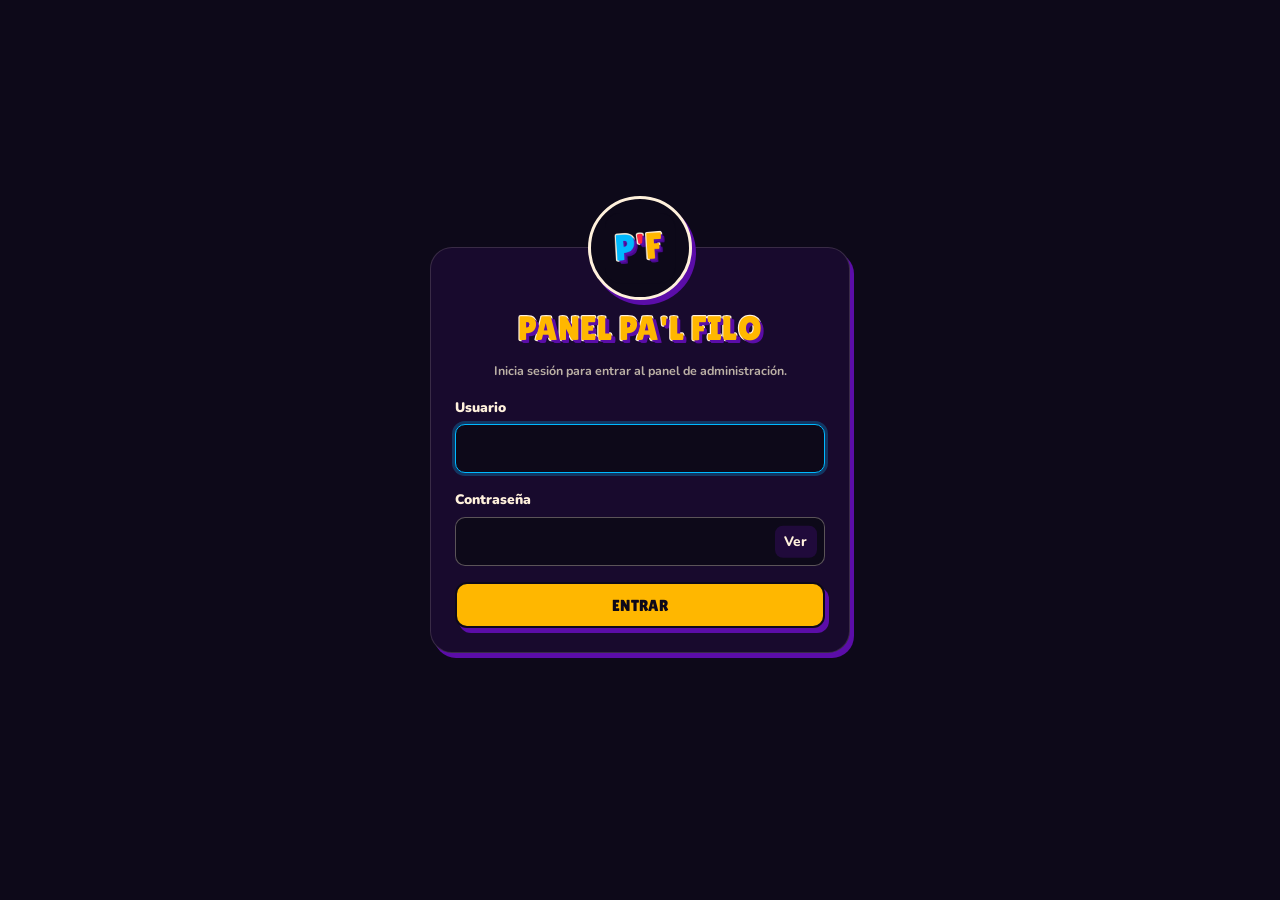
==== commit e45475f6: "Carpa más baja con los botones al centro, sello redondo y portada a pantalla completa Co-Authored-By" ====
--- a/Pages/admin.html
+++ b/Pages/admin.html
@@ -8,12 +8,12 @@
 <link rel="preconnect" href="https://fonts.googleapis.com">
 <link rel="preconnect" href="https://fonts.gstatic.com" crossorigin>
 <link href="https://fonts.googleapis.com/css2?family=Lilita+One&family=Nunito:wght@500;600;700;800;900&display=swap" rel="stylesheet">
-<link rel="stylesheet" href="../Styles/palfilo.css?v=47">
-<link rel="stylesheet" href="../Styles/panel.css?v=47">
-<link rel="icon" href="../IMG/favicon.png?v=47" type="image/png">
+<link rel="stylesheet" href="../Styles/palfilo.css?v=50">
+<link rel="stylesheet" href="../Styles/panel.css?v=50">
+<link rel="icon" href="../IMG/favicon.png?v=50" type="image/png">
 <!-- Entrada del panel: pide sesión y abre la página de inicio del usuario
      (admin → Estadísticas) -->
-<script src="../JS/auth.js?v=47"></script>
+<script src="../JS/auth.js?v=50"></script>
 <script>if(PF_AUTH.activa())location.replace(PF_AUTH.inicio())</script>
 </head>
 <body style="background:#1c0f0c;color:#fff3dc;font-family:system-ui,sans-serif">
--- a/Styles/palfilo.css
+++ b/Styles/palfilo.css
@@ -49,9 +49,19 @@
     --sombra: 4px 5px 0 var(--uva);
     --sombra-chica: 3px 3px 0 var(--uva);
     --ancho: 1200px;
-    --carpa-alto: 76px;
+    --carpa-alto: 60px;
     --ease: cubic-bezier(0.2, 0.7, 0.2, 1);
     --rebote: cubic-bezier(0.34, 1.56, 0.64, 1);
+    /* Faldón de la carpa: copia literal de la guía (tokens.css) */
+    --falda-borde: url("data:image/svg+xml,%3Csvg xmlns='http://www.w3.org/2000/svg' width='56' height='54' viewBox='0 0 56 54'%3E%3Cpath d='M0 45 C 10 46, 24 35, 28 26 C 32 35, 46 46, 56 45' fill='none' stroke='%23FFF1DC' stroke-opacity='.28' stroke-width='1.5'/%3E%3C/svg%3E");
+    --falda-borde-arriba: url("data:image/svg+xml,%3Csvg xmlns='http://www.w3.org/2000/svg' width='56' height='54' viewBox='0 0 56 54'%3E%3Cg transform='translate(0 54) scale(1 -1)'%3E%3Cpath d='M0 45 C 10 46, 24 35, 28 26 C 32 35, 46 46, 56 45' fill='none' stroke='%23FFF1DC' stroke-opacity='.28' stroke-width='1.5'/%3E%3C/g%3E%3C/svg%3E");
+    --falda-forma: url("data:image/svg+xml,%3Csvg xmlns='http://www.w3.org/2000/svg' width='56' height='54' viewBox='0 0 56 54'%3E%3Cpath d='M0 0 H56 V45 C 46 46, 32 35, 28 26 C 24 35, 10 46, 0 45 Z' fill='%23000'/%3E%3C/svg%3E");
+    --falda-forma-arriba: url("data:image/svg+xml,%3Csvg xmlns='http://www.w3.org/2000/svg' width='56' height='54' viewBox='0 0 56 54'%3E%3Cg transform='translate(0 54) scale(1 -1)'%3E%3Cpath d='M0 0 H56 V45 C 46 46, 32 35, 28 26 C 24 35, 10 46, 0 45 Z' fill='%23000'/%3E%3C/g%3E%3C/svg%3E");
+    /* En la carpa el faldón va más corto: mismo dibujo, sin la franja lisa de arriba */
+    --falda-forma-corta: url("data:image/svg+xml,%3Csvg xmlns='http://www.w3.org/2000/svg' width='56' height='34' viewBox='0 20 56 34'%3E%3Cpath d='M0 0 H56 V45 C 46 46, 32 35, 28 26 C 24 35, 10 46, 0 45 Z' fill='%23000'/%3E%3C/svg%3E");
+    --falda-borde-corta: url("data:image/svg+xml,%3Csvg xmlns='http://www.w3.org/2000/svg' width='56' height='34' viewBox='0 20 56 34'%3E%3Cpath d='M0 45 C 10 46, 24 35, 28 26 C 32 35, 46 46, 56 45' fill='none' stroke='%23FFF1DC' stroke-opacity='.28' stroke-width='1.5'/%3E%3C/svg%3E");
+    --velo: linear-gradient(rgb(13 9 25 / 0.55), rgb(13 9 25 / 0.55));
+    --baldosa: url("../IMG/Marca/azulejos-costenos.svg") 0 0 / 320px 160px, var(--noche);
   }
 }
 
@@ -65,6 +75,8 @@
   button { cursor: pointer; }
   fieldset { border: 0; padding: 0; min-width: 0; }
   [hidden] { display: none !important; }
+  /* pizza a tu gusto: todas las bandejas de ingredientes a la vista */
+  .tp.all .catpanel[hidden] { display: block !important; }
 }
 
 @layer base {
@@ -105,28 +117,31 @@
   .plana { font-family: var(--f-letrero); font-weight: 400; text-transform: uppercase; letter-spacing: 0.02em; line-height: 1.05; }
 
   /* ---------- Carpa (barra de arriba) ---------- */
+  /* La carpa es UNA sola pieza de baldosa (::before) que cubre el menú y baja
+     hasta las ondas, recortada con --falda-forma; encima, el hilo crema (::after). */
   .carpa {
     position: sticky; top: 0; z-index: 40; isolation: isolate;
-    background: var(--noche);
     padding-top: env(safe-area-inset-top, 0px);
   }
+  .carpa::before, .carpa::after, .pie::before, .pie::after { content: ""; position: absolute; left: 0; right: 0; z-index: -1; pointer-events: none; }
   .carpa::before {
-    content: ""; position: absolute; inset: 0; z-index: -1; opacity: 0.2;
-    background: url("../IMG/Marca/azulejos-costenos.svg") 0 0 / 420px auto repeat;
-  }
-  .carpa::after {
-    content: ""; position: absolute; left: 0; right: 0; top: 100%; height: 12px; pointer-events: none;
-    background: radial-gradient(circle at 14px 0, var(--noche) 11px, var(--linea-fuerte) 11px 12.5px, transparent 13px) 0 0 / 28px 12px repeat-x;
-  }
+    top: 0; height: calc(100% + 34px);
+    background: linear-gradient(rgb(13 9 25 / 0.55), rgb(13 9 25 / 0.15) 70%, transparent), var(--velo), var(--baldosa);
+    -webkit-mask: linear-gradient(#000, #000) 0 0 / 100% calc(100% - 34px) no-repeat, var(--falda-forma-corta) 0 100% / 56px 34px repeat-x;
+    mask: linear-gradient(#000, #000) 0 0 / 100% calc(100% - 34px) no-repeat, var(--falda-forma-corta) 0 100% / 56px 34px repeat-x;
+  }
+  .carpa::after { top: 100%; height: 34px; background: var(--falda-borde-corta) 0 0 / 56px 34px repeat-x; }
   .carpa__fila { display: flex; align-items: center; gap: var(--e-3); min-height: var(--carpa-alto); padding-inline: max(var(--e-4), env(safe-area-inset-left)); }
+  /* el sello sobresale de la carpa y cuelga sobre el festón */
   .sello {
-    flex: none; display: block; width: 56px; height: 56px; border-radius: 50%;
-    background: var(--noche); border: 3px solid var(--crema); box-shadow: var(--sombra-chica);
+    position: relative; z-index: 2; align-self: flex-start; margin: 6px 0 -48px; overflow: hidden;
+    flex: none; display: block; width: 96px; height: 96px; border-radius: 50%;
+    background: var(--noche); border: 3px solid var(--crema); box-shadow: 5px 6px 0 var(--uva);
     view-transition-name: sello; transition: transform 0.2s var(--ease);
   }
   .sello:hover { transform: rotate(-8deg) scale(1.05); }
-  .sello img { width: 100%; height: 100%; object-fit: contain; padding: 4px; }
-  .menu { flex: 1; min-width: 0; display: flex; gap: var(--e-2); overflow-x: auto; scrollbar-width: none; padding: 6px 4px 9px; }
+  .sello img { width: 100%; height: 100%; object-fit: cover; border-radius: 50%; padding: 0; }
+  .menu { flex: 1; min-width: 0; display: flex; align-items: center; gap: var(--e-2); overflow-x: auto; scrollbar-width: none; padding: 6px 4px 9px; }
   .menu::-webkit-scrollbar { display: none; }
   .menu a {
     flex: none; text-decoration: none; color: var(--noche);
@@ -137,11 +152,43 @@
   }
   .menu a:hover { background: var(--crema); transform: translateY(-2px); }
   .menu a[aria-current="page"] { background: var(--mango); }
-  .carrito-btn { flex: none; display: inline-flex; align-items: center; gap: 0.5rem; }
-  .carrito-btn img { width: 22px; height: 22px; }
-  .carrito-btn b { min-width: 1.6em; padding: 0.15em 0.4em; border-radius: var(--r-pill); background: var(--tomate); color: var(--crema); font: 900 0.8rem/1.2 var(--f-texto); text-align: center; }
+  /* Carrito: el carrito de fritos de la esquina. Lleva el total a la vista;
+     cuando le cae algo rueda un poquito, giran las ruedas y salta el +1. */
+  .carrito-btn {
+    position: relative; flex: none; display: inline-flex; align-items: center; gap: 0.6rem; cursor: pointer; text-align: left;
+    padding: 0.2rem 0.9rem 0.2rem 0.2rem; border-radius: var(--r-pill); background: var(--mango); color: var(--noche);
+    border: var(--borde); box-shadow: 4px 5px 0 var(--uva); transition: translate 0.15s var(--ease), box-shadow 0.15s;
+  }
+  .carrito-btn:hover { translate: 0 -2px; box-shadow: 5px 7px 0 var(--uva); }
+  .carrito-btn:active { translate: 3px 4px; box-shadow: 0 0 0 var(--uva); }
+  .carrito-btn__ico { flex: none; display: grid; place-items: center; width: 42px; height: 42px; border-radius: 50%; background: var(--noche); border: 2px solid var(--noche); overflow: hidden; }
+  .carrito-btn__ico svg { width: 38px; height: 38px; overflow: visible; }
+  .carrito-btn__ico .rueda { transform-box: fill-box; transform-origin: center; }
+  .carrito-btn__ico .toldo { transform-box: fill-box; transform-origin: 50% 0; }
+  .carrito-btn__tx { display: grid; line-height: 1; gap: 3px; }
+  .carrito-btn__lab { font-size: 0.95rem; }
+  .carrito-btn__tot { font: 400 1.15rem/1 var(--f-letrero); }
+  .carrito-btn:not(.lleno) .carrito-btn__tot, .carrito-btn:not(.lleno) .carrito-btn__n { display: none; }
+  .carrito-btn__n {
+    position: absolute; top: -8px; left: 28px; display: grid; place-items: center; min-width: 26px; height: 26px; padding: 0 6px;
+    border-radius: var(--r-pill); background: var(--tomate); color: var(--crema); border: 2px solid var(--crema); font: 400 0.9rem/1 var(--f-letrero); rotate: -8deg;
+  }
+  .carrito-btn__mas { position: absolute; left: 14px; top: -6px; font: 400 1rem/1 var(--f-letrero); color: var(--mango); -webkit-text-stroke: 0.07em var(--noche); paint-order: stroke fill; opacity: 0; pointer-events: none; }
+  .carrito-btn.lleno .toldo { animation: toldo 3s ease-in-out infinite; }
+  .carrito-btn.brinca .carro { animation: rueda-carro 0.7s var(--ease); }
+  .carrito-btn.brinca .rueda { animation: gira-rueda 0.7s var(--ease); }
+  .carrito-btn.brinca .carrito-btn__mas { animation: mas-uno 0.8s var(--ease); }
+  .carrito-btn.brinca .carrito-btn__n { animation: globo 0.55s var(--rebote); }
+  @keyframes toldo { 0%, 84%, 100% { rotate: 0deg; } 90% { rotate: -6deg; } 95% { rotate: 4deg; } }
+  @keyframes rueda-carro { 35% { translate: 9px 0; } 70% { translate: -3px 0; } }
+  @keyframes gira-rueda { to { rotate: 360deg; } }
+  @keyframes mas-uno { 0% { opacity: 0; translate: 0 6px; } 25% { opacity: 1; } 100% { opacity: 0; translate: 0 -26px; } }
+  @keyframes globo { 40% { scale: 1.45; } }
+  @media (max-width: 720px) { .carrito-btn { padding-right: 0.3rem; } .carrito-btn__tx { display: none; } }
+  .rebota { animation: brinca 0.5s var(--rebote); }
   @media (max-width: 720px) {
     .carpa__fila { flex-wrap: wrap; row-gap: 0; padding-top: 8px; }
+    .sello { width: 66px; height: 66px; margin: 4px 0; align-self: center; }
     .menu { order: 3; flex-basis: 100%; margin-inline: calc(-1 * var(--e-4)); padding-inline: var(--e-4); }
     .carrito-btn { margin-left: auto; }
   }
@@ -228,9 +275,14 @@
   .cenefa { display: block; height: 10px; width: 120px; background: radial-gradient(circle at 5px 5px, var(--n, var(--mango)) 3px, transparent 3.5px) 0 0 / 14px 10px repeat-x; }
 
   /* ---------- Pie ---------- */
-  .pie { position: relative; margin-top: var(--e-8); padding: var(--e-7) 0 calc(var(--e-6) + env(safe-area-inset-bottom, 0px)); background: var(--noche); isolation: isolate; text-align: center; }
-  .pie::before { content: ""; position: absolute; inset: 0; z-index: -1; opacity: 0.14; background: url("../IMG/Marca/azulejos-costenos.svg") 0 0 / 420px auto repeat; }
-  .pie::after { content: ""; position: absolute; left: 0; right: 0; bottom: 100%; height: 12px; background: radial-gradient(circle at 14px 12px, var(--noche) 11px, var(--linea-fuerte) 11px 12.5px, transparent 13px) 0 0 / 28px 12px repeat-x; }
+  .pie { position: relative; margin-top: calc(var(--e-8) + 54px); padding: var(--e-6) 0 calc(var(--e-6) + env(safe-area-inset-bottom, 0px)); isolation: isolate; text-align: center; }
+  /* El mismo faldón, con las puntas hacia arriba */
+  .pie::before {
+    top: -54px; bottom: 0; background: var(--velo), var(--baldosa);
+    -webkit-mask: var(--falda-forma-arriba) 0 0 / 56px 54px repeat-x, linear-gradient(#000, #000) 0 54px / 100% calc(100% - 54px) no-repeat;
+    mask: var(--falda-forma-arriba) 0 0 / 56px 54px repeat-x, linear-gradient(#000, #000) 0 54px / 100% calc(100% - 54px) no-repeat;
+  }
+  .pie::after { top: -54px; height: 54px; background: var(--falda-borde-arriba) 0 0 / 56px 54px repeat-x; }
   .pie__logo { width: min(280px, 70vw); margin: 0 auto var(--e-3); }
   .pie__lema { font: 400 var(--t-2)/1.1 var(--f-letrero); text-transform: uppercase; color: var(--crema); }
   .pie__redes { display: flex; justify-content: center; gap: var(--e-3); margin: var(--e-5) 0; padding: 0; list-style: none; }
@@ -274,3 +326,35 @@
   .centro { text-align: center; }
   .apilado > * + * { margin-top: var(--e-4); }
 }
+
+/* El sello cuelga sobre el contenido: en pantallas medianas se le deja espacio */
+@media (min-width: 721px) and (max-width: 1320px) { main#contenido::before { content: ""; display: block; height: 30px; } }
+
+/* ---------- Dos idiomas: el navegador decide (ver el script del <head>) ---------- */
+html[lang="en"] .es, html[lang="es"] .en { display: none !important; }
+
+/* ---------- Horario en el pie ---------- */
+.pie__horario { margin-top: var(--e-2); color: var(--texto-2); font-weight: 800; }
+
+/* ---------- Cartel de cerrado ----------
+   Un letrero con tubo de neón tomate alrededor (el brillo va en la forma, nunca en la letra). */
+.cartel-cerrado { width: min(440px, calc(100% - 32px)); padding: 0; margin: auto; border: 0; background: none; color: var(--crema); overflow: visible; }
+.cartel-cerrado::backdrop { background: rgb(13 9 25 / 0.82); backdrop-filter: blur(4px); }
+.cartel-cerrado[open] { animation: cartel-cuelga 0.6s var(--rebote); }
+@keyframes cartel-cuelga { from { opacity: 0; transform: translateY(-40px) rotate(-6deg); } }
+.cartel-cerrado__letrero {
+  position: relative; display: grid; justify-items: center; gap: var(--e-3); padding: var(--e-6) var(--e-5) var(--e-5); text-align: center;
+  background: radial-gradient(rgb(255 241 220 / 0.05) 2px, transparent 2.5px) 0 0 / 16px 16px, var(--sup-1);
+  border-radius: var(--r-4); border: 4px solid var(--tomate);
+  box-shadow: 0 0 0 3px var(--noche), 0 0 22px 4px rgb(255 36 64 / 0.55), inset 0 0 18px rgb(255 36 64 / 0.35), 8px 10px 0 6px var(--uva);
+  animation: tubo 4s steps(1) infinite;
+}
+@keyframes tubo { 0%, 100% { border-color: var(--tomate); } 91% { border-color: color-mix(in srgb, var(--tomate) 45%, var(--noche)); } 93% { border-color: var(--tomate); } }
+.cartel-cerrado h2 { font-size: clamp(2.8rem, 2rem + 4vw, 4rem); --n: var(--tomate); rotate: -3deg; }
+.cartel-cerrado__cuando { font-size: var(--t-2); color: var(--mango); }
+.cartel-cerrado__horario { color: var(--texto-2); max-width: 32ch; }
+.cartel-cerrado__redes { display: flex; flex-wrap: wrap; justify-content: center; gap: var(--e-2); padding: 0; margin: var(--e-1) 0 0; list-style: none; }
+.cartel-cerrado__redes .btn { gap: var(--e-2); }
+.cartel-cerrado__redes img { width: 22px; height: 22px; }
+.cartel-cerrado__ir { width: 100%; margin-top: var(--e-2); }
+@media (prefers-reduced-motion: reduce) { .cartel-cerrado__letrero { animation: none; } }
--- a/Styles/panel.css
+++ b/Styles/panel.css
@@ -100,7 +100,7 @@
 .toast.on { translate: -50% 0; visibility: visible; }
 
 /* ---------- Pie ---------- */
-.pie--panel { margin-top: var(--e-6); padding-block: var(--e-6) calc(var(--e-5) + env(safe-area-inset-bottom, 0px)); }
+.pie--panel { margin-top: calc(var(--e-6) + 54px); padding-block: var(--e-6) calc(var(--e-5) + env(safe-area-inset-bottom, 0px)); }
 .pie--panel .pie__logo { width: 200px; }
 
 /* =====================================================================
@@ -109,7 +109,7 @@
 .login-main { display: grid; place-items: center; min-height: 100dvh; padding: var(--e-5) var(--e-4); }
 .login { position: relative; width: min(420px, 100%); padding: 64px var(--e-5) var(--e-5); display: grid; gap: var(--e-4); text-align: center; box-shadow: var(--sombra); }
 .login .logo { position: absolute; left: 50%; top: 0; translate: -50% -50%; width: 104px; height: 104px; border-radius: 50%; background: var(--noche); border: 3px solid var(--crema); box-shadow: var(--sombra); }
-.login .logo img { width: 100%; height: 100%; object-fit: contain; padding: 8px; }
+.login .logo img { width: 100%; height: 100%; object-fit: contain; padding: 4px; }
 .login h1 { font-size: var(--t-3); }
 .login .sub { color: var(--texto-2); }
 .login form { display: grid; gap: var(--e-4); text-align: left; }
